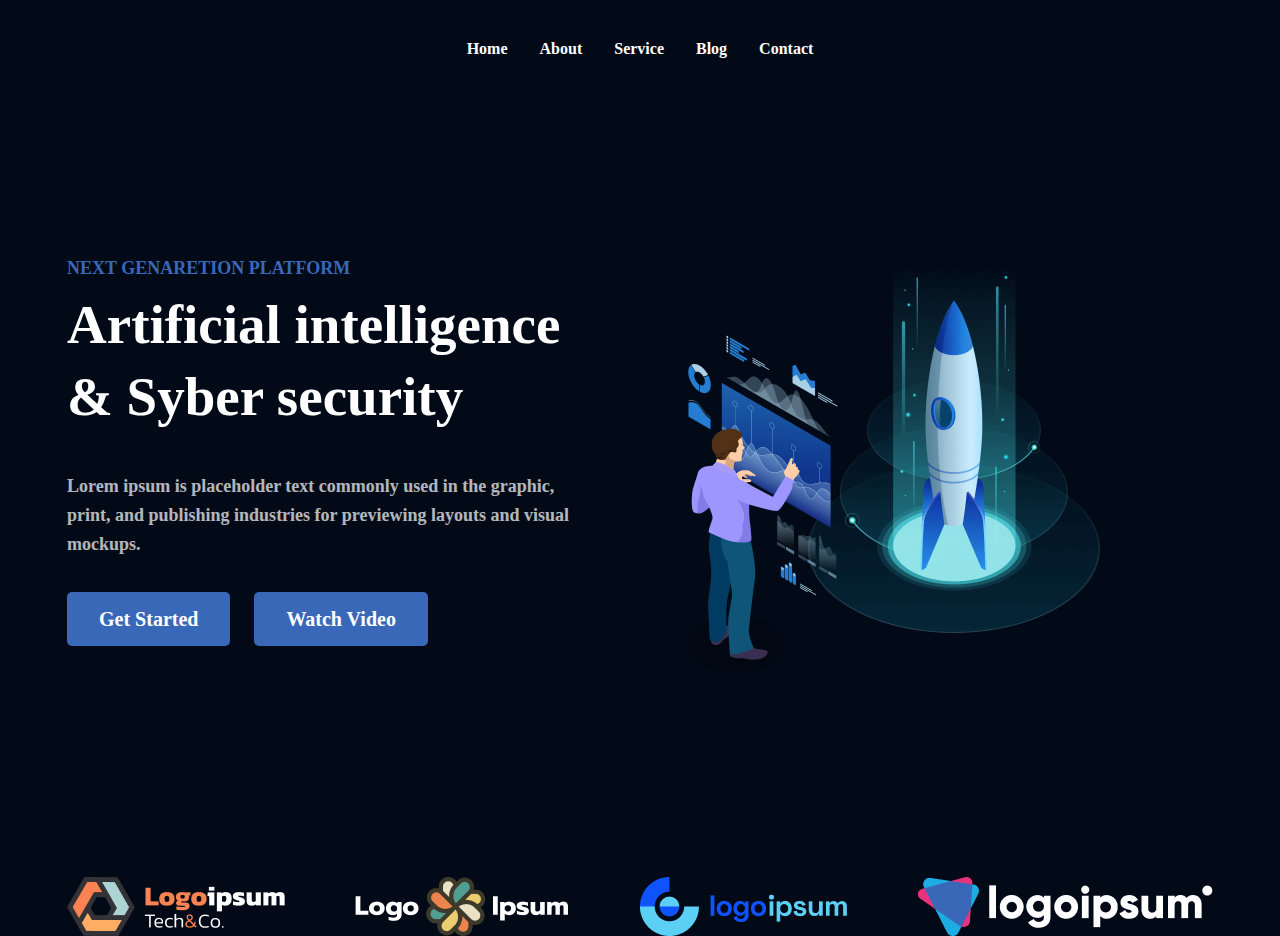
==== hws/hw4/index.html @ a86c891f "task" ====
<!DOCTYPE html>
<html lang="en">
<head>
    <meta charset="UTF-8">
    <meta name="viewport" content="width=device-width, initial-scale=1.0">
    <title>Document</title>
    <link rel="stylesheet" href="style.css">
</head>
<body>
   <header class="header">
    <div class="container">
        <nav class="nav">
            <a href="#" class="header-link">Home</a>
            <a href="#" class="header-link">About</a>
            <a href="#" class="header-link">Service</a>
            <a href="#" class="header-link">Blog</a>
            <a href="#" class="header-link">Contact</a>
        </nav>
    </div>
   </header> 
<main class="main">
    <div class="container flex">
        <div class="main-left">
            <h3 class="subtitle">Next genaretion platform</h3>
            <h1 class="title">Artificial intelligence & Syber security</h1>
            <p class="dsc">Lorem ipsum is placeholder text commonly used in the graphic, print, and publishing industries for previewing layouts and visual mockups.</p>
            <a href="#" class="main-link">Get Started</a>
            <a href="#" class="main-link">Watch Video</a>
        </div>
        <div class="main-right">
            <img src="images/1.png" alt="Artificial">
        </div>
    </div>
</main>

<section class="logos">
    <div class="container flex">
        <img src="images/400.png" alt="logo" class="product-logo">
        <img src="images/401.png" alt="logo" class="product-logo">
        <img src="images/402.png" alt="logo" class="product-logo">
        <img src="images/403.png" alt="logo" class="product-logo">
    </div>
</section>

</body>
</html>
---- hws/hw4/style.css ----
* {
    margin: 0;
    padding: 0;
    box-sizing: border-box;
}

body {
    background-color: #020A18;
}


.container {
    width: 1146px;
    margin: 0 auto;
}

.header {
    margin-bottom: 160px;
}

.header-link {
    text-decoration: none;
    color:  #FFF;
    font-family: Open Sans;
    font-size: 16px;
    font-weight: 600;
    padding: 40px 16px;
}

.nav {
    display: flex;
    justify-content: center;
}

.header-link:hover {
    color: #3A68B8;
}

.subtitle {
    color:#3A68B8;
    font-family: Open Sans;
    font-size: 18px;
    font-weight: 600;
    text-transform: uppercase;
    margin-bottom: 10px;
}

.title {
    color: #FFF;
    font-family: Open Sans;
    font-size: 55px;
    font-weight: 800;
    line-height: 130%; /* 71.5px */
    margin-bottom: 40px;
}

.dsc {
    color: #FFF;
    font-family: Open Sans;
    font-size: 18px;
    font-weight: 600;
    line-height: 160%; /* 28.8px */
    opacity: 0.7;
    margin-bottom: 50px;
}

.main-link {
    padding: 1rem 2rem;
    background-color: #3A68B8;
    color: #FFF;
    border-radius: 5px;
    font-family: Open Sans;
    font-size: 20px;
    font-weight: 600;
    text-decoration: none;
    margin-right: 20px;
}

.flex {
    display: flex;
    justify-content: space-between;
}

.main-left, .main-right {
    width: 46%;
}

.main {
    margin-bottom: 200px;
}
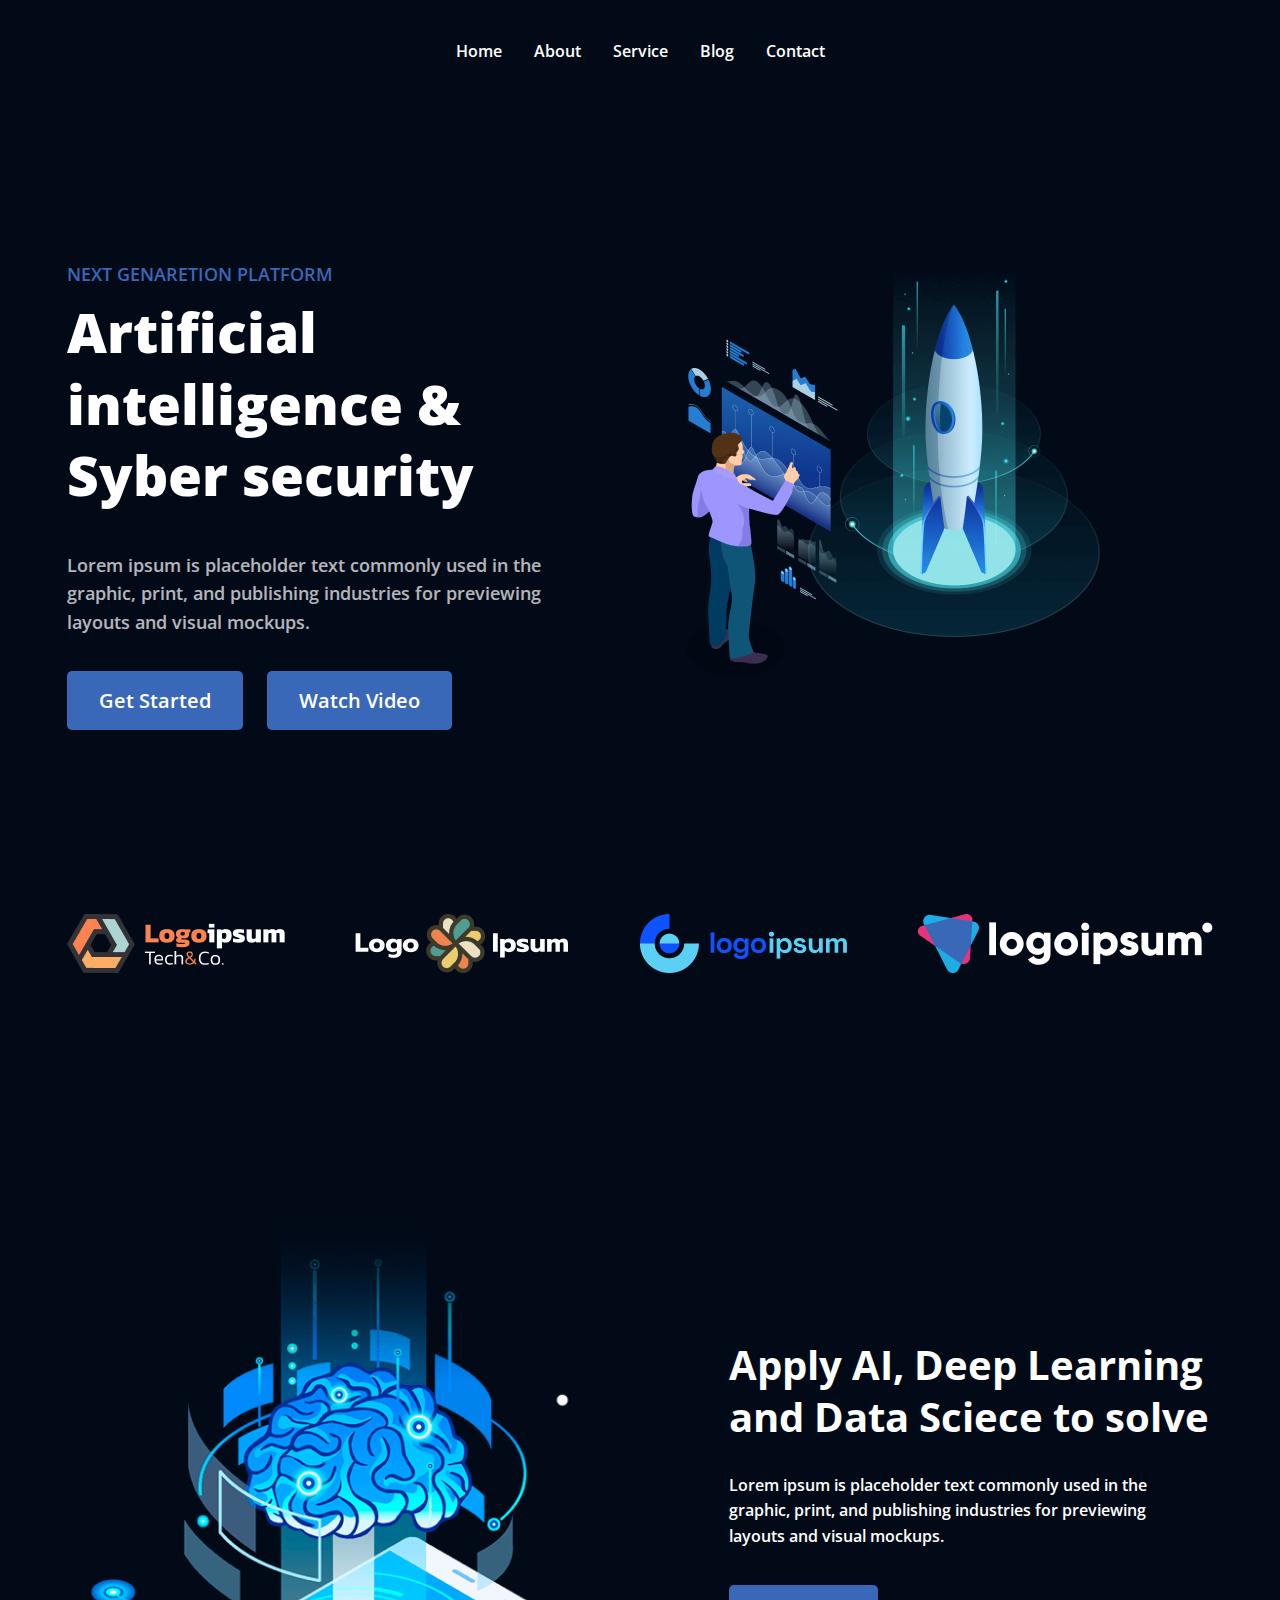
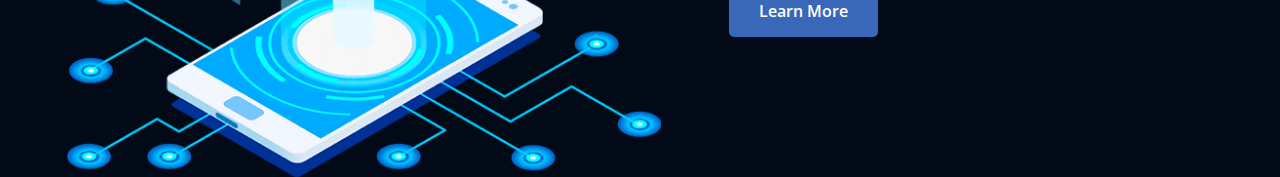
==== commit e9e648a1: "Apply AI is ready" ====
--- a/hws/hw4/index.html
+++ b/hws/hw4/index.html
@@ -1,46 +1,65 @@
 <!DOCTYPE html>
 <html lang="en">
+
 <head>
     <meta charset="UTF-8">
     <meta name="viewport" content="width=device-width, initial-scale=1.0">
     <title>Document</title>
+    <link href="https://fonts.googleapis.com/css2?family=Open+Sans:wght@600;700&family=Roboto&display=swap"
+        rel="stylesheet">
     <link rel="stylesheet" href="style.css">
+    <link rel="stylesheet" href="scss/style.css">
 </head>
+
 <body>
-   <header class="header">
-    <div class="container">
-        <nav class="nav">
-            <a href="#" class="header-link">Home</a>
-            <a href="#" class="header-link">About</a>
-            <a href="#" class="header-link">Service</a>
-            <a href="#" class="header-link">Blog</a>
-            <a href="#" class="header-link">Contact</a>
-        </nav>
-    </div>
-   </header> 
-<main class="main">
-    <div class="container flex">
-        <div class="main-left">
-            <h3 class="subtitle">Next genaretion platform</h3>
-            <h1 class="title">Artificial intelligence & Syber security</h1>
-            <p class="dsc">Lorem ipsum is placeholder text commonly used in the graphic, print, and publishing industries for previewing layouts and visual mockups.</p>
-            <a href="#" class="main-link">Get Started</a>
-            <a href="#" class="main-link">Watch Video</a>
+    <header class="header">
+        <div class="container">
+            <nav class="nav">
+                <a href="#" class="header-link">Home</a>
+                <a href="#" class="header-link">About</a>
+                <a href="#" class="header-link">Service</a>
+                <a href="#" class="header-link">Blog</a>
+                <a href="#" class="header-link">Contact</a>
+            </nav>
         </div>
-        <div class="main-right">
-            <img src="images/1.png" alt="Artificial">
+    </header>
+
+    <main class="main">
+        <div class="container flex">
+            <div class="main-left">
+                <h3 class="subtitle">Next genaretion platform</h3>
+                <h1 class="title">Artificial intelligence & Syber security</h1>
+                <p class="dsc">Lorem ipsum is placeholder text commonly used in the graphic, print, and publishing
+                    industries for previewing layouts and visual mockups.</p>
+                <a href="#" class="main-link">Get Started</a>
+                <a href="#" class="main-link">Watch Video</a>
+            </div>
+            <div class="main-right">
+                <img src="images/1.png" alt="Artificial">
+            </div>
         </div>
-    </div>
-</main>
+    </main>
 
-<section class="logos">
-    <div class="container flex">
-        <img src="images/400.png" alt="logo" class="product-logo">
-        <img src="images/401.png" alt="logo" class="product-logo">
-        <img src="images/402.png" alt="logo" class="product-logo">
-        <img src="images/403.png" alt="logo" class="product-logo">
-    </div>
-</section>
+    <section class="logos">
+        <div class="container flex">
+            <img src="images/400.png" alt="logo" class="product-logo">
+            <img src="images/401.png" alt="logo" class="product-logo">
+            <img src="images/402.png" alt="logo" class="product-logo">
+            <img src="images/403.png" alt="logo" class="product-logo">
+        </div>
+    </section>
+
+    <article class="article flex container">
+        <img src="images/brain.png" alt="brainImg">
+        <div class="article-info">
+            <h2>Apply AI, Deep Learning and Data Sciece to solve</h2>
+            <p>Lorem ipsum is placeholder text commonly used in the graphic, print, and publishing industries for
+                previewing
+                layouts and visual mockups.</p>
+            <a href="#" class="learnMore">Learn More</a>
+        </div>
+    </article>
 
 </body>
+
 </html>--- a/hws/hw4/scss/style.css
+++ b/hws/hw4/scss/style.css
@@ -0,0 +1,43 @@
+.logos {
+  margin-bottom: 256px;
+}
+
+.article img {
+  margin-right: 68px;
+}
+
+.article-info {
+  height: 548px;
+  padding-top: 110px;
+}
+.article-info h2 {
+  color: #FFF;
+  font-family: Open Sans;
+  font-size: 40px;
+  font-style: normal;
+  font-weight: 700;
+  line-height: 52px;
+  margin-bottom: 30px;
+}
+.article-info p {
+  color: #FFF;
+  font-family: Open Sans;
+  font-size: 16px;
+  font-style: normal;
+  font-weight: 600;
+  line-height: 25.6px;
+  margin-bottom: 50px;
+  padding-right: 24px;
+}
+.article-info a {
+  padding: 15px 30px;
+  background-color: #3A68B8;
+  color: #FFFFFF;
+  font-family: Open Sans;
+  font-size: 16px;
+  font-style: normal;
+  font-weight: 600;
+  line-height: normal;
+  text-decoration: none;
+  border-radius: 5px;
+}
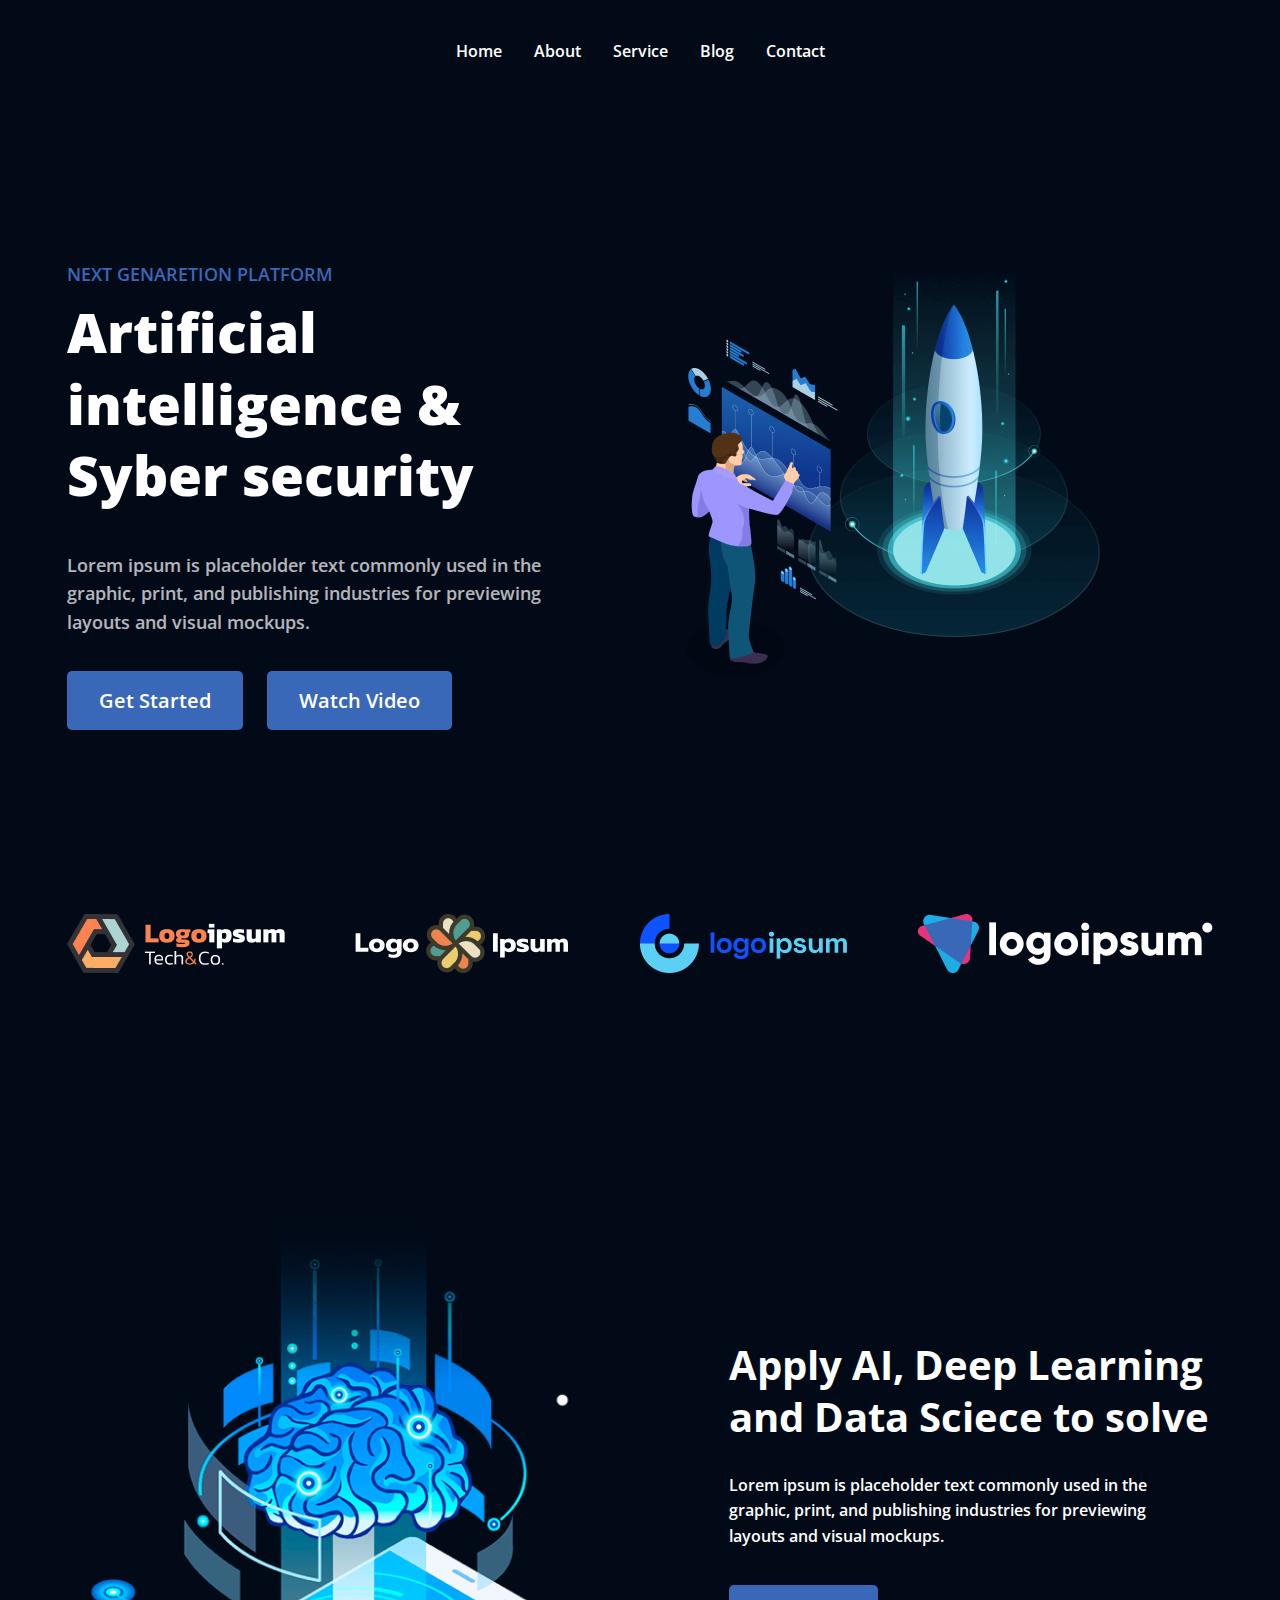
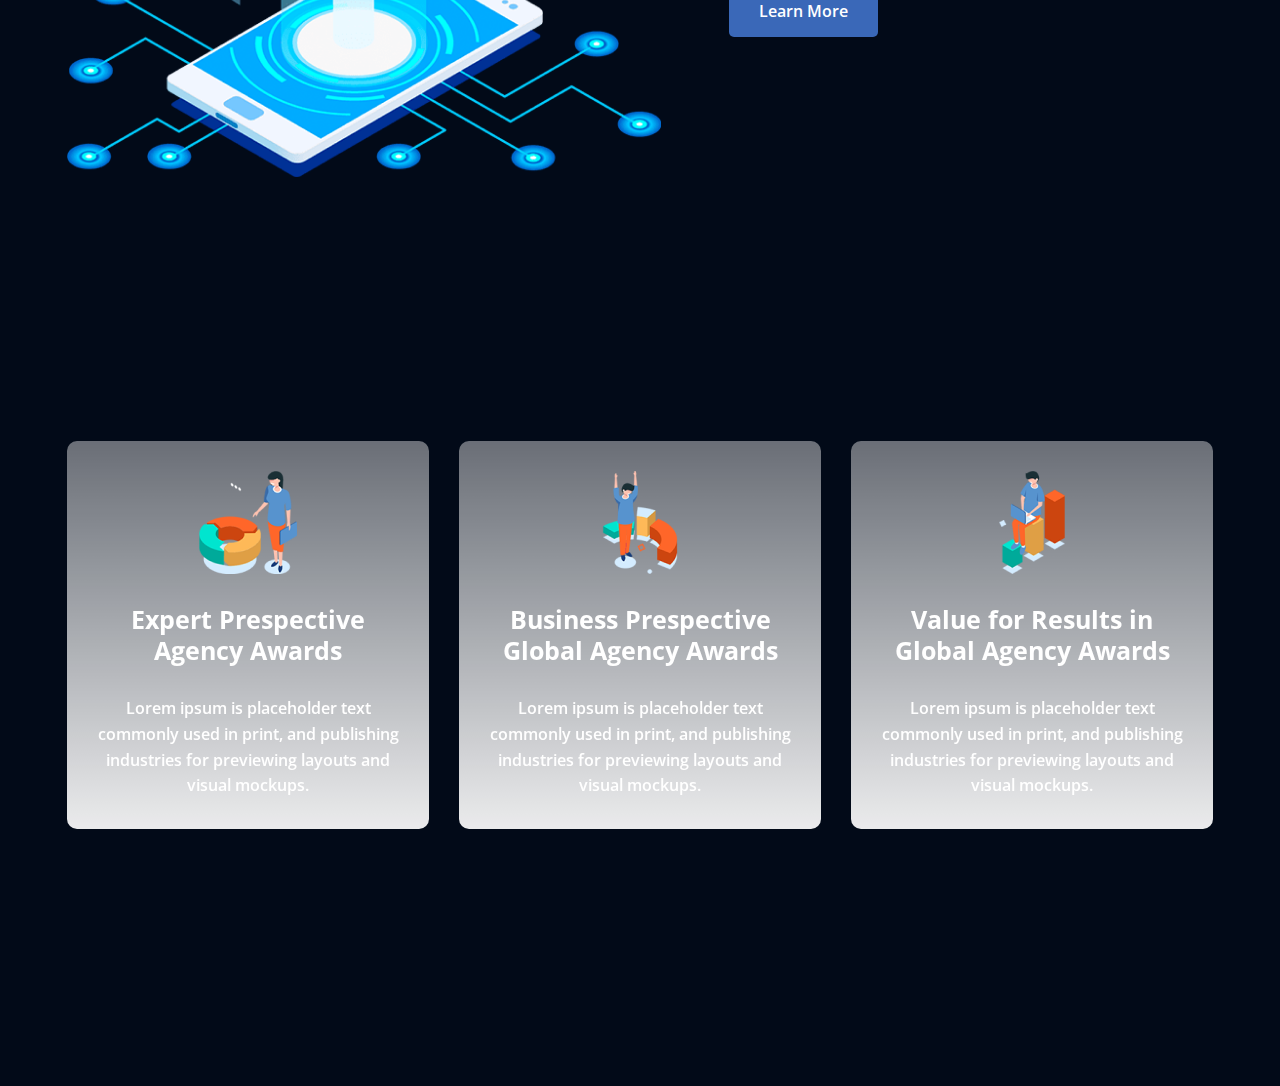
==== commit c01ceb0c: "award is ready" ====
--- a/hws/hw4/index.html
+++ b/hws/hw4/index.html
@@ -60,6 +60,26 @@
         </div>
     </article>
 
+    <section class="awardsWrap container">
+        <div class="awardItem">
+            <img src="images/awardLogo1.png" alt="awardLogo1">
+            <h6>Expert Prespective Agency Awards</h6>
+            <p>Lorem ipsum is placeholder text commonly used in print, and publishing industries for previewing layouts
+                and visual mockups.</p>
+        </div>
+        <div class="awardItem">
+            <img src="images/awardLogo2.png" alt="awardLogo2">
+            <h6>Business Prespective Global Agency Awards</h6>
+            <p>Lorem ipsum is placeholder text commonly used in print, and publishing industries for previewing layouts
+                and visual mockups.</p>
+        </div>
+        <div class="awardItem">
+            <img src="images/awardLogo3.png" alt="awardLogo3">
+            <h6>Value for Results in Global Agency Awards</h6>
+            <p>Lorem ipsum is placeholder text commonly used in print, and publishing industries for previewing layouts
+                and visual mockups.</p>
+        </div>
+    </section>
 </body>
 
 </html>--- a/hws/hw4/scss/style.css
+++ b/hws/hw4/scss/style.css
@@ -4,6 +4,7 @@
 
 .article img {
   margin-right: 68px;
+  margin-bottom: 264px;
 }
 
 .article-info {
@@ -41,3 +42,54 @@
   text-decoration: none;
   border-radius: 5px;
 }
+
+.awardsWrap {
+  display: grid;
+  gap: 30px;
+  grid-template-columns: repeat(3, 1fr);
+  margin-bottom: 257px;
+}
+
+.awardItem {
+  display: -webkit-box;
+  display: -ms-flexbox;
+  display: flex;
+  -webkit-box-orient: vertical;
+  -webkit-box-direction: normal;
+      -ms-flex-direction: column;
+          flex-direction: column;
+  -webkit-box-pack: center;
+      -ms-flex-pack: center;
+          justify-content: center;
+  -webkit-box-align: center;
+      -ms-flex-align: center;
+          align-items: center;
+  padding: 30px;
+  border-radius: 10px;
+  background: -webkit-gradient(linear, left top, left bottom, color-stop(-41.9%, rgba(255, 255, 255, 0.2)), color-stop(115.68%, #FFF));
+  background: linear-gradient(180deg, rgba(255, 255, 255, 0.2) -41.9%, #FFF 115.68%);
+  -webkit-backdrop-filter: blur(100px);
+          backdrop-filter: blur(100px);
+}
+.awardItem img {
+  margin-bottom: 30px;
+}
+.awardItem h6 {
+  color: #FFF;
+  text-align: center;
+  font-family: Open Sans;
+  font-size: 25px;
+  font-style: normal;
+  font-weight: 700;
+  line-height: 31.25px;
+  margin-bottom: 30px;
+}
+.awardItem p {
+  color: #FFF;
+  text-align: center;
+  font-family: Open Sans;
+  font-size: 16px;
+  font-style: normal;
+  font-weight: 600;
+  line-height: 25.6px;
+}
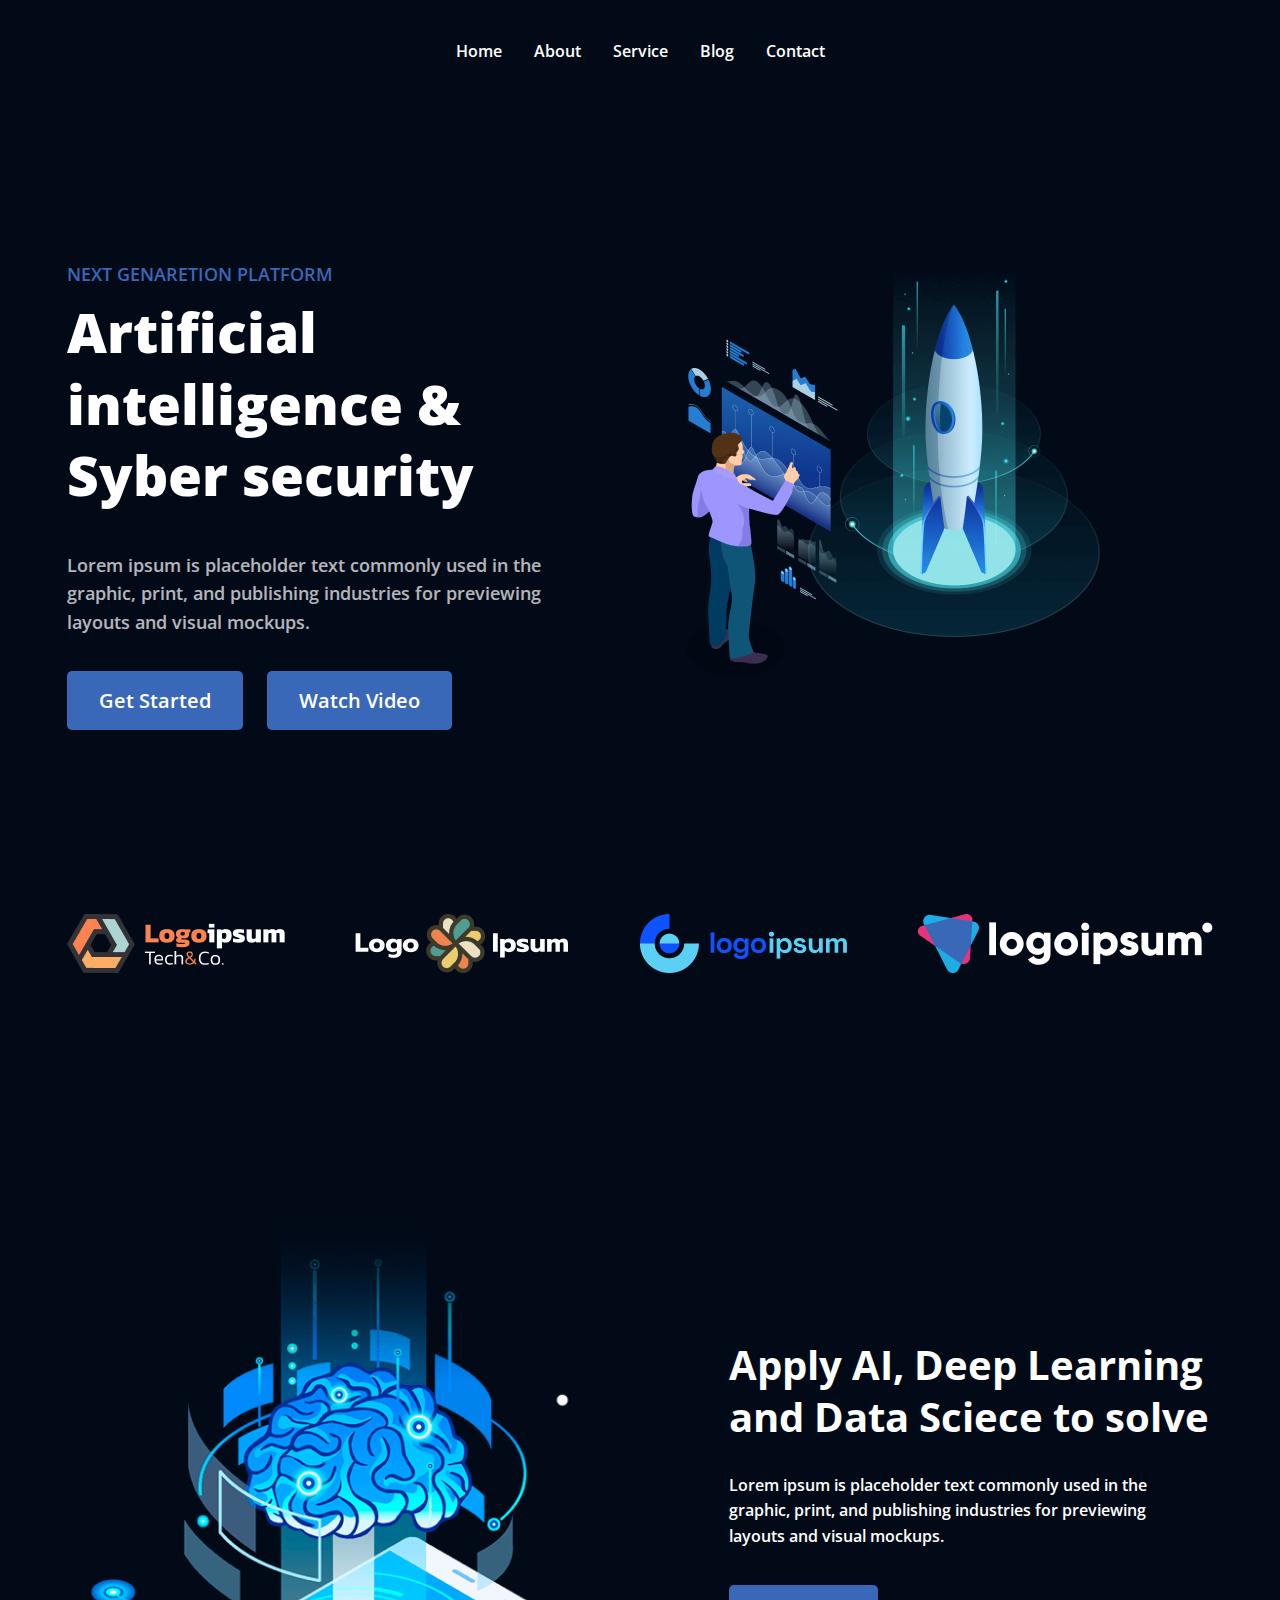
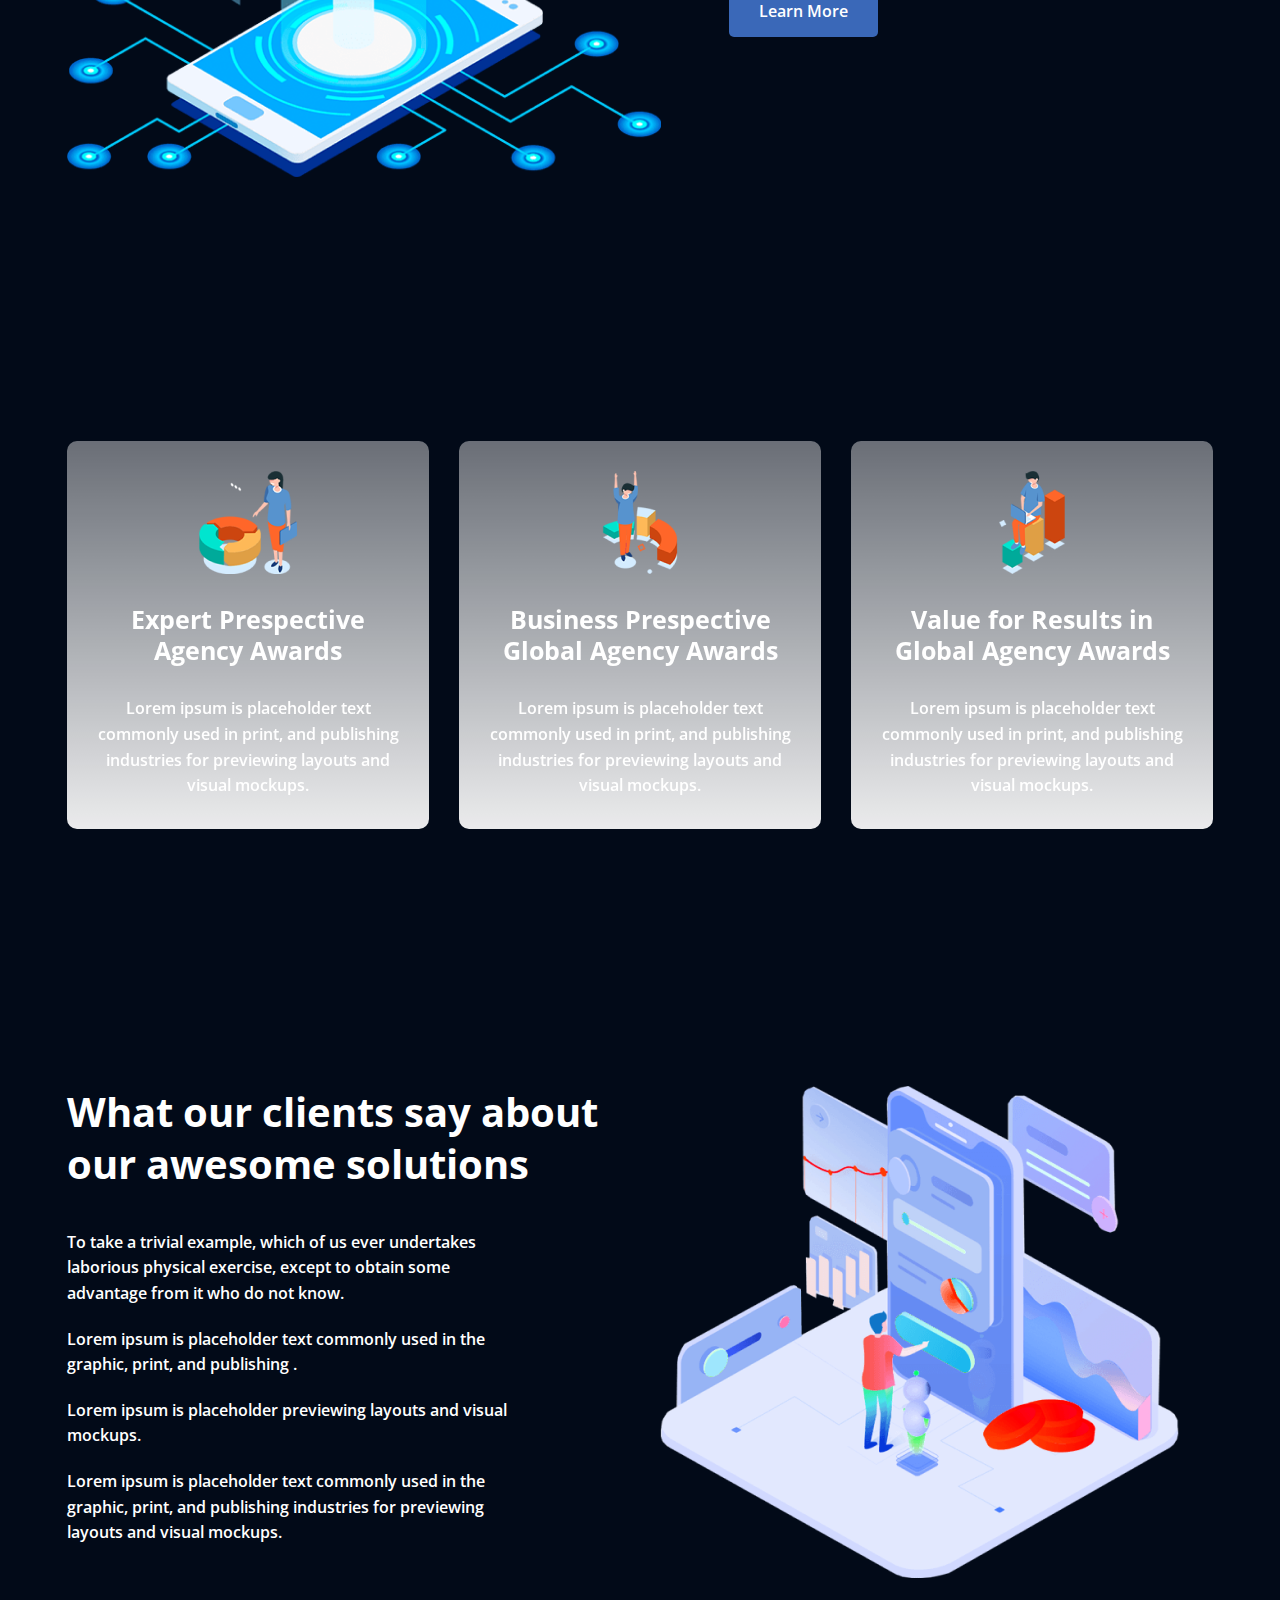
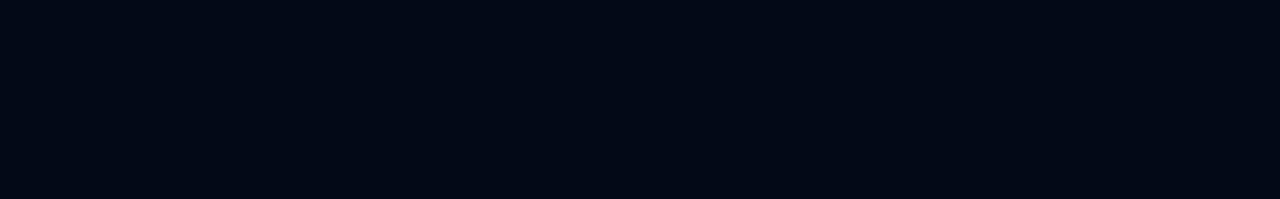
==== commit 337bf157: "feedback is ready" ====
--- a/hws/hw4/index.html
+++ b/hws/hw4/index.html
@@ -80,6 +80,22 @@
                 and visual mockups.</p>
         </div>
     </section>
+
+    <aside class="feedback flex container">
+        <div class="feedbackInfoWrap">
+            <h5 class="feedbackTitle">What our clients say about our awesome solutions</h5>
+            <p class="feedbackParagraph">To take a trivial example, which of us ever undertakes laborious physical
+                exercise, except to obtain some
+                advantage from it who do not know.</p>
+            <p class="feedbackParagraph">Lorem ipsum is placeholder text commonly used in the graphic, print, and
+                publishing .</p>
+            <p class="feedbackParagraph">Lorem ipsum is placeholder previewing layouts and visual mockups.</p>
+            <p class="feedbackParagraph">Lorem ipsum is placeholder text commonly used in the graphic, print, and
+                publishing industries for
+                previewing layouts and visual mockups.</p>
+        </div>
+        <img src="images/feedbackImg.png" alt="feedbackImg">
+    </aside>
 </body>
 
 </html>--- a/hws/hw4/scss/style.css
+++ b/hws/hw4/scss/style.css
@@ -93,3 +93,32 @@
   font-weight: 600;
   line-height: 25.6px;
 }
+
+.feedback {
+  margin-bottom: 221px;
+}
+
+.feedbackInfoWrap {
+  margin-right: 25px;
+}
+
+.feedbackTitle {
+  color: #FFF;
+  font-family: Open Sans;
+  font-size: 40px;
+  font-style: normal;
+  font-weight: 700;
+  line-height: 52px;
+  margin-bottom: 40px;
+}
+
+.feedbackParagraph {
+  color: #FFF;
+  font-family: Open Sans;
+  font-size: 16px;
+  font-style: normal;
+  font-weight: 600;
+  line-height: 25.6px;
+  margin-bottom: 20px;
+  width: 460px;
+}
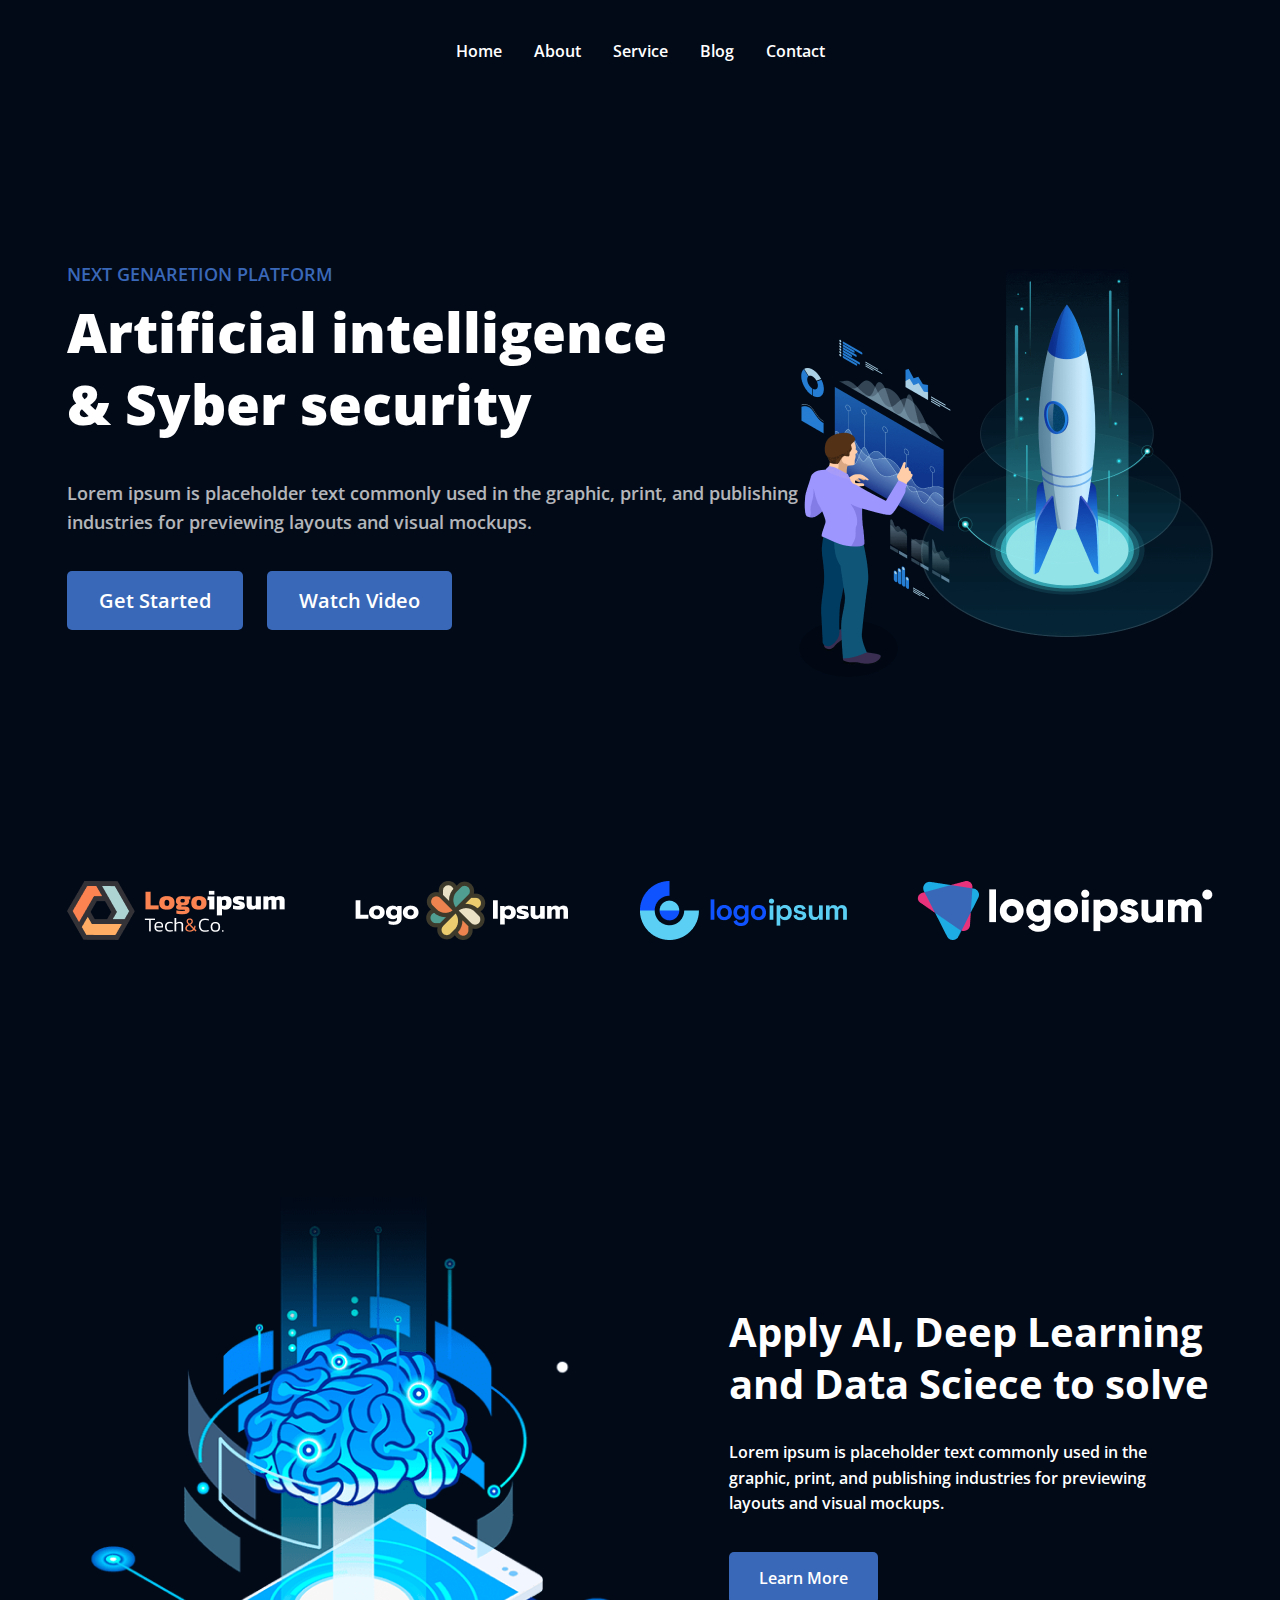
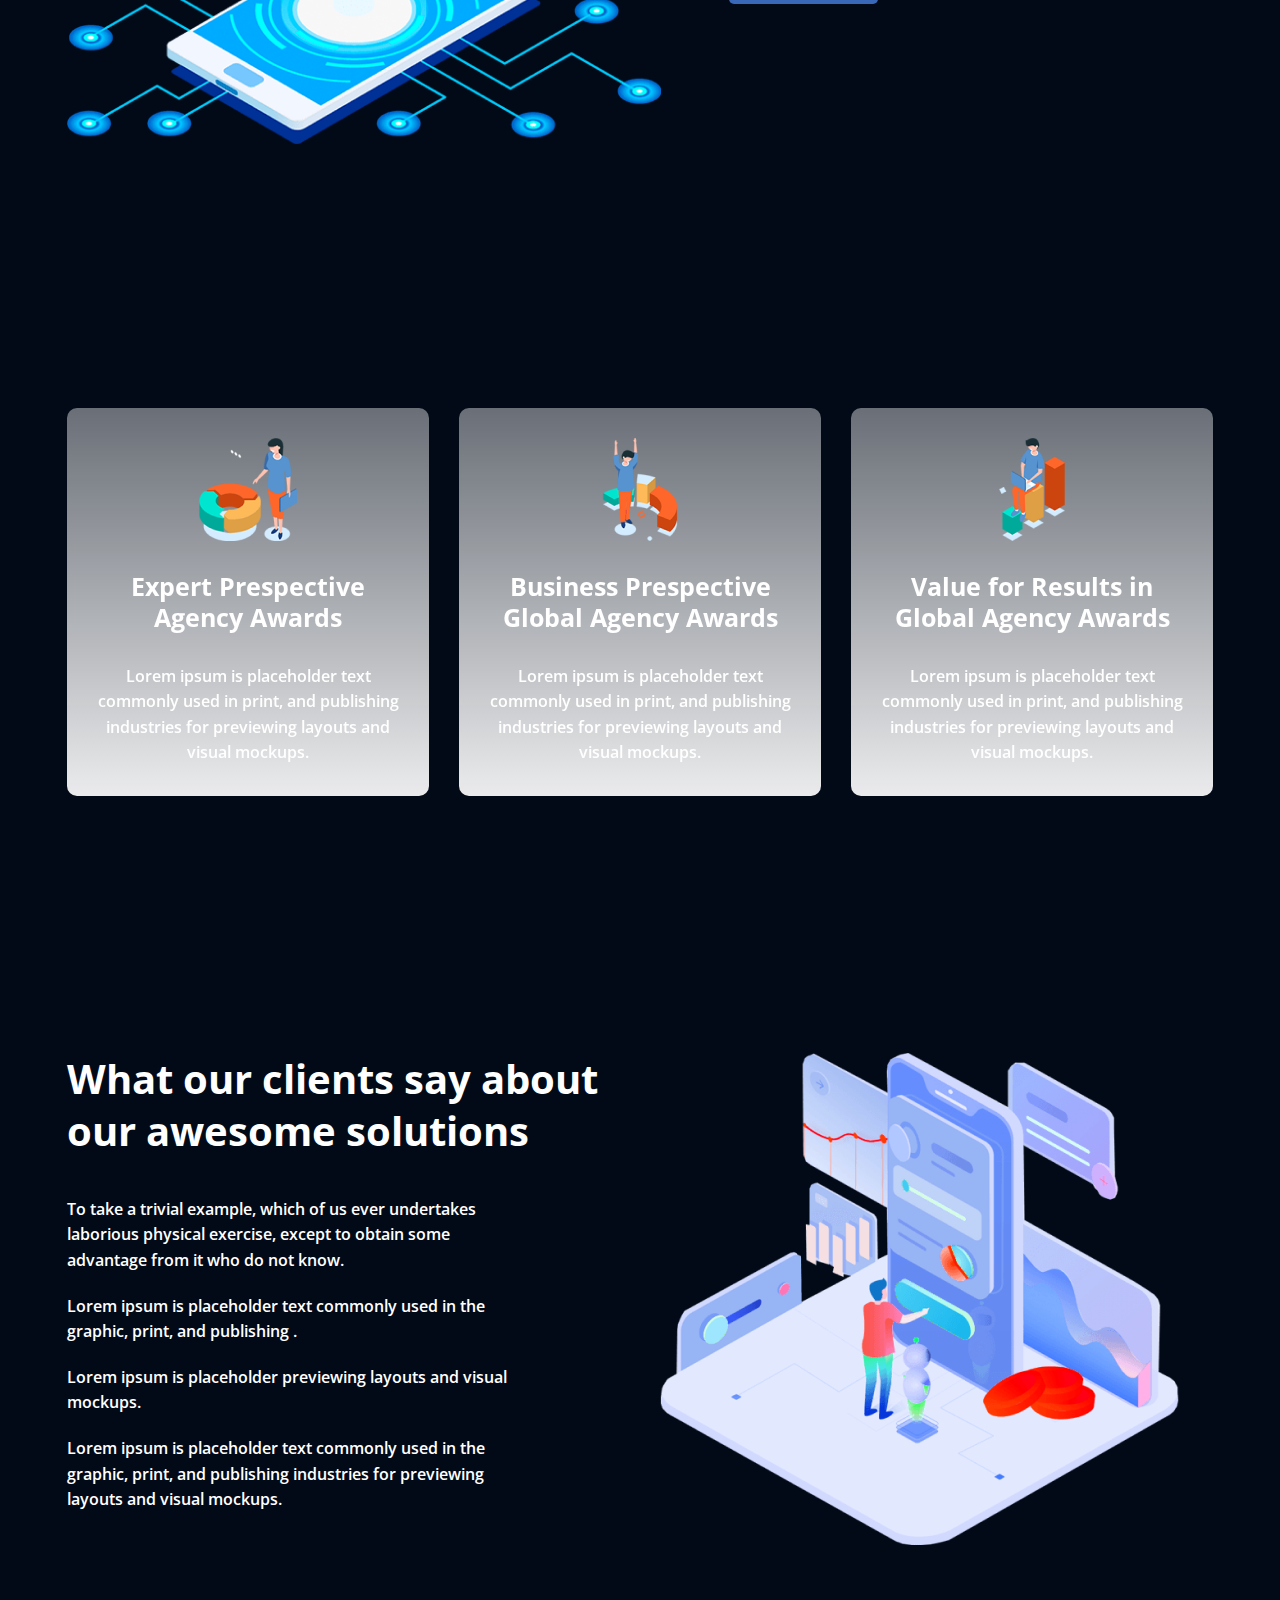
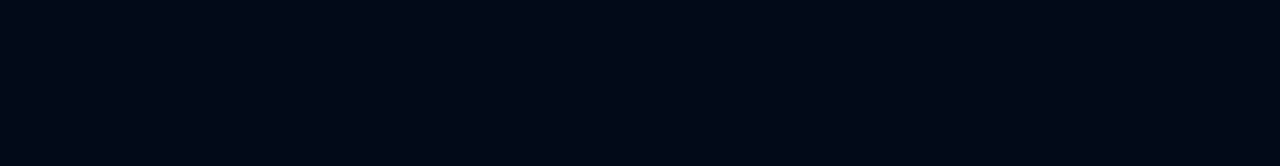
==== commit 4768389d: "main corrections" ====
--- a/hws/hw4/index.html
+++ b/hws/hw4/index.html
@@ -96,6 +96,10 @@
         </div>
         <img src="images/feedbackImg.png" alt="feedbackImg">
     </aside>
+
+    <footer class="footer container">
+        <div class=""></div>
+    </footer>
 </body>
 
 </html>--- a/hws/hw4/style.css
+++ b/hws/hw4/style.css
@@ -20,7 +20,7 @@
 
 .header-link {
     text-decoration: none;
-    color:  #FFF;
+    color: #FFF;
     font-family: Open Sans;
     font-size: 16px;
     font-weight: 600;
@@ -37,7 +37,7 @@
 }
 
 .subtitle {
-    color:#3A68B8;
+    color: #3A68B8;
     font-family: Open Sans;
     font-size: 18px;
     font-weight: 600;
@@ -50,7 +50,8 @@
     font-family: Open Sans;
     font-size: 55px;
     font-weight: 800;
-    line-height: 130%; /* 71.5px */
+    line-height: 130%;
+    /* 71.5px */
     margin-bottom: 40px;
 }
 
@@ -59,7 +60,8 @@
     font-family: Open Sans;
     font-size: 18px;
     font-weight: 600;
-    line-height: 160%; /* 28.8px */
+    line-height: 160%;
+    /* 28.8px */
     opacity: 0.7;
     margin-bottom: 50px;
 }
@@ -81,11 +83,10 @@
     justify-content: space-between;
 }
 
-.main-left, .main-right {
+/*.main-left, .main-right {
     width: 46%;
-}
+}*/
 
 .main {
     margin-bottom: 200px;
-}
-
+}--- a/hws/hw4/scss/style.css
+++ b/hws/hw4/scss/style.css
@@ -1,3 +1,8 @@
+.main-left .title {
+  width: 604px;
+  margin-right: 128px;
+}
+
 .logos {
   margin-bottom: 256px;
 }
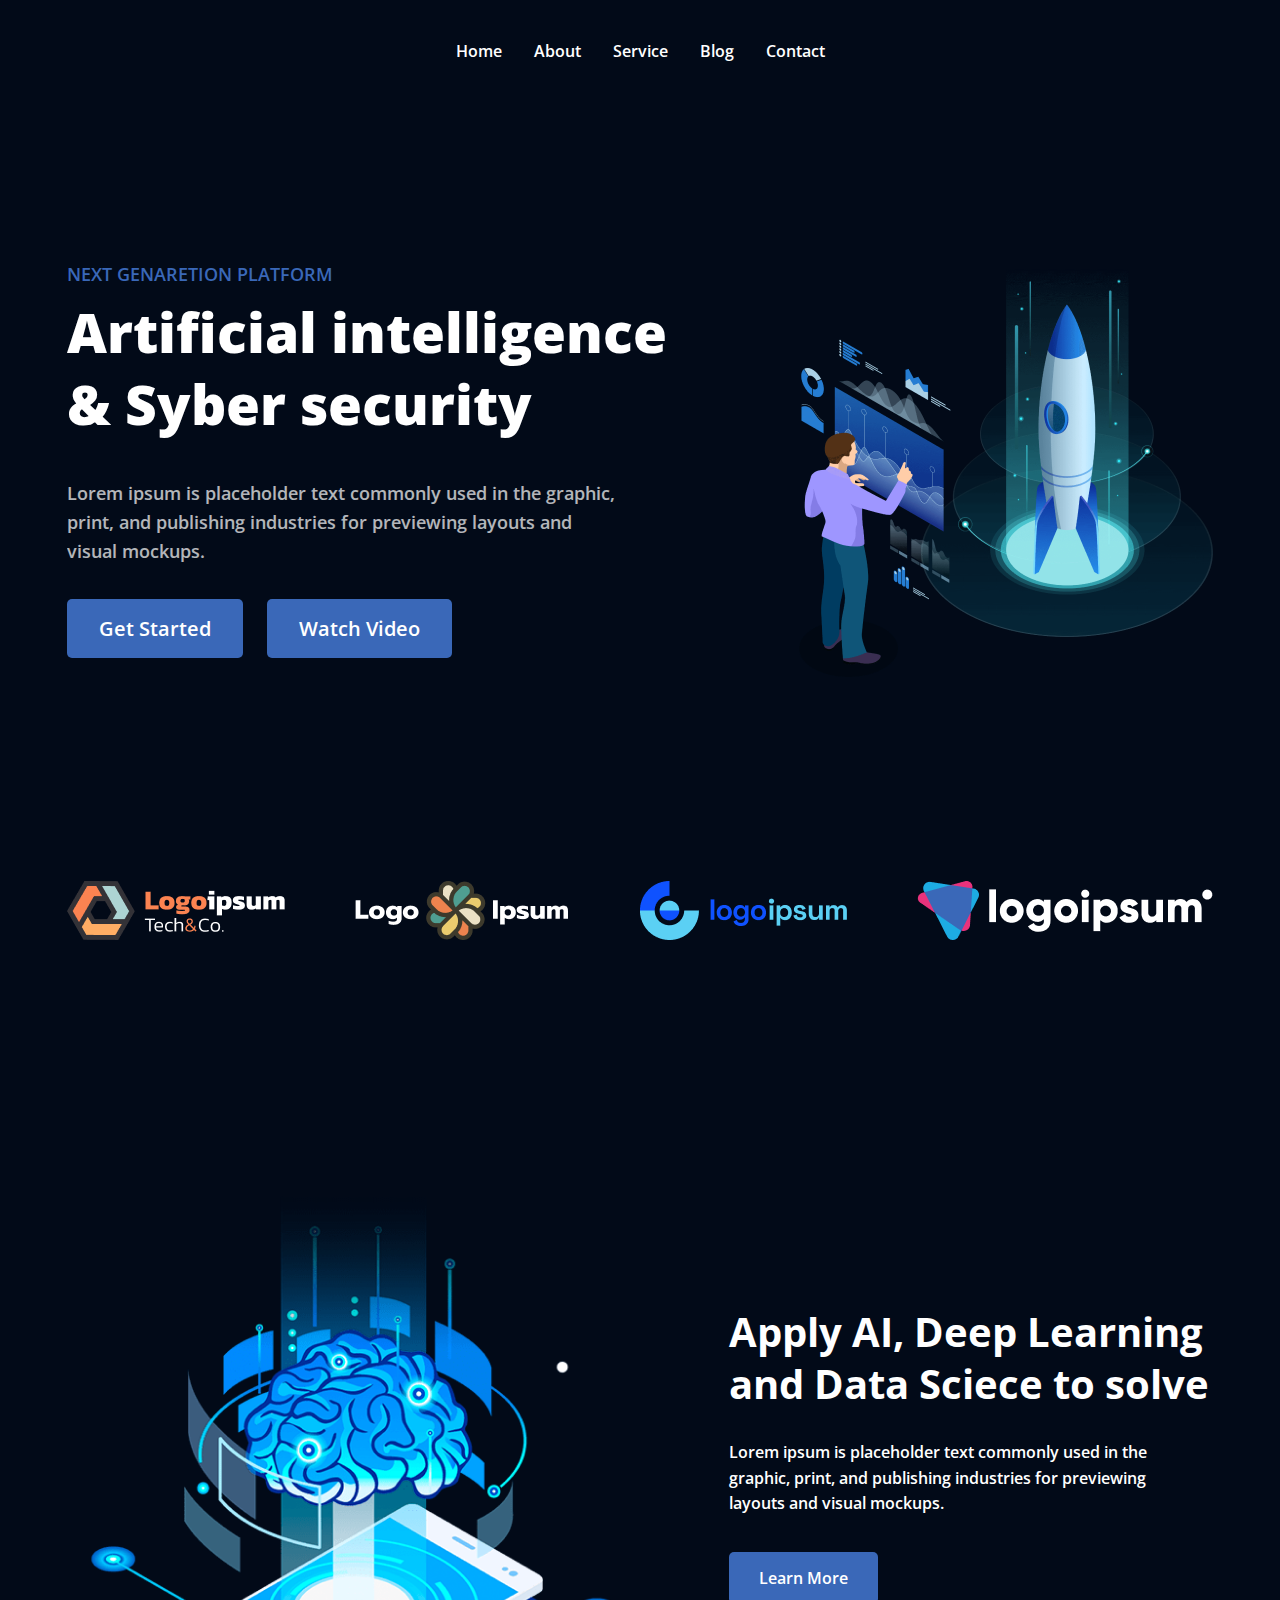
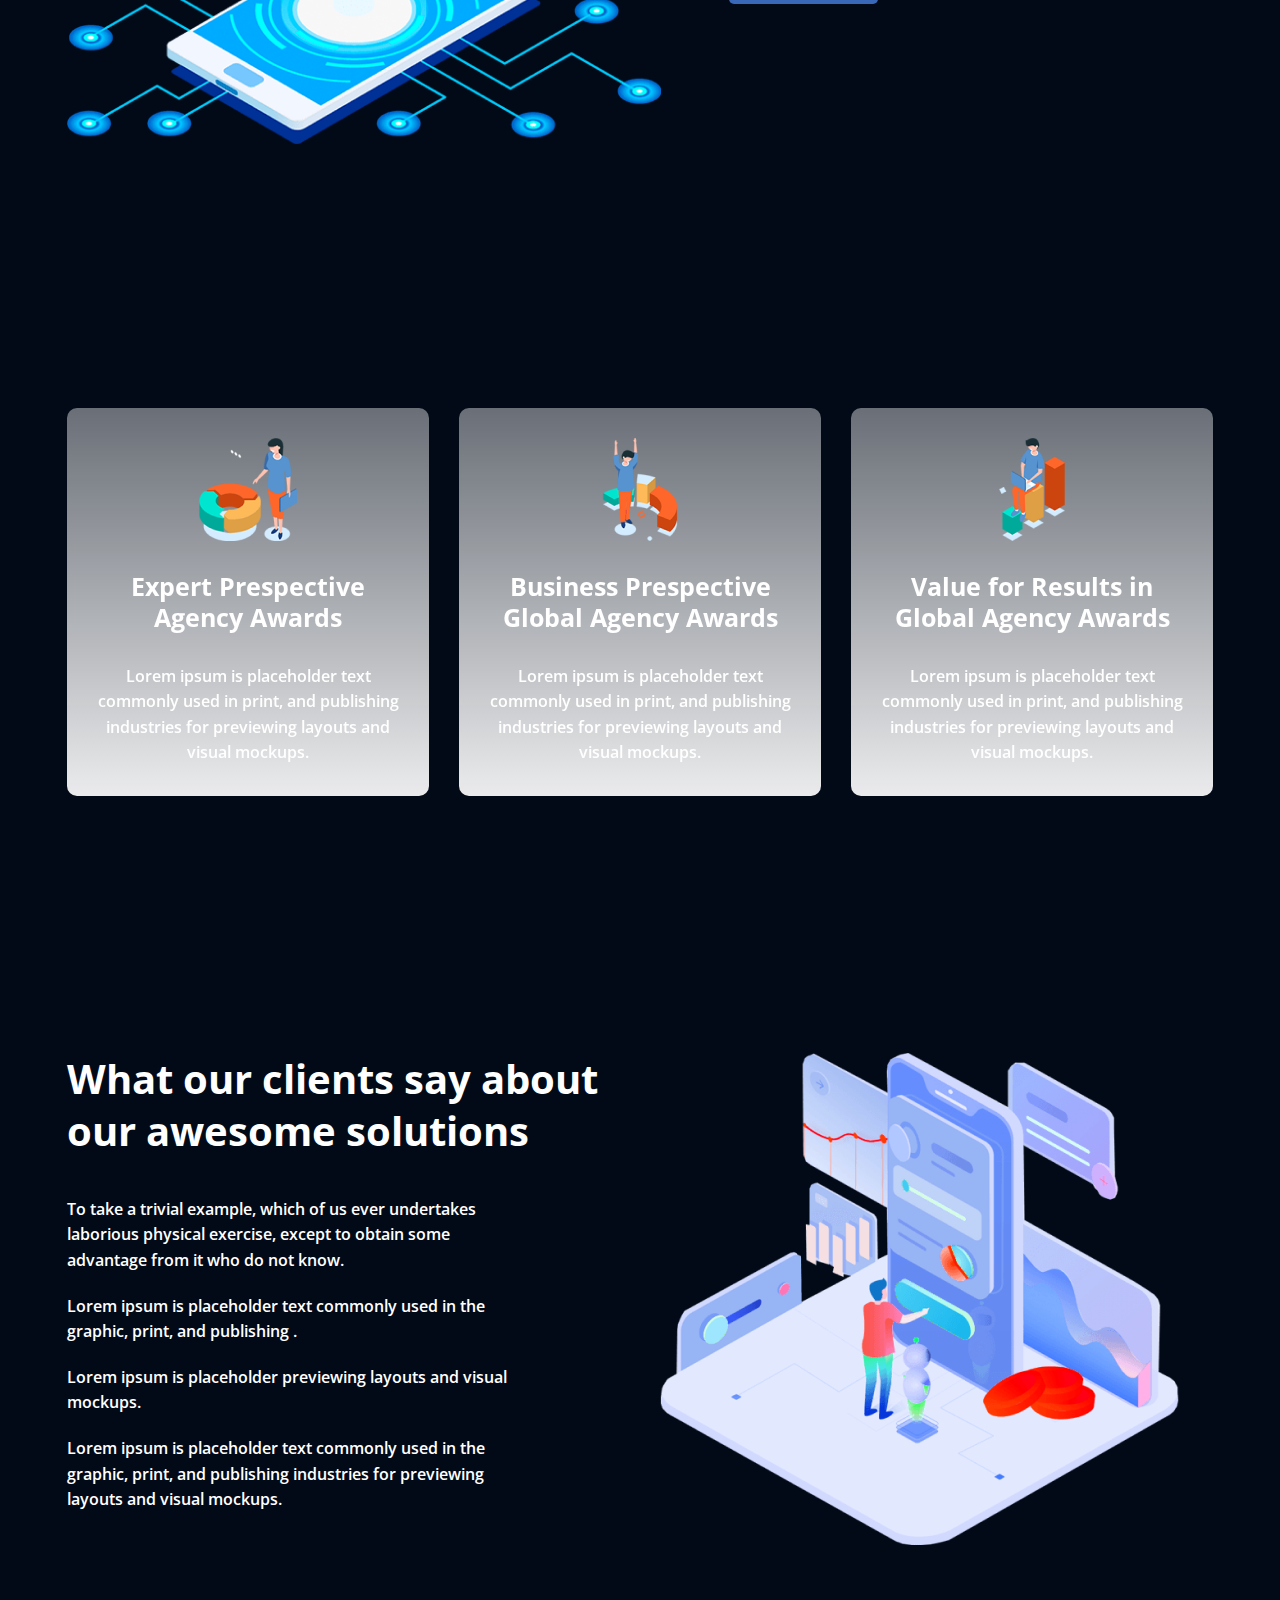
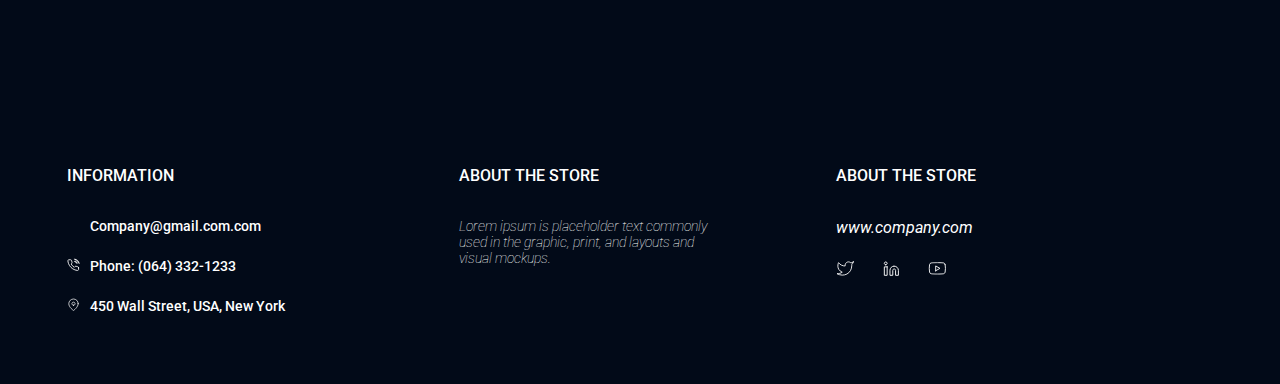
==== commit 40138942: "footer is ready" ====
--- a/hws/hw4/index.html
+++ b/hws/hw4/index.html
@@ -7,6 +7,9 @@
     <title>Document</title>
     <link href="https://fonts.googleapis.com/css2?family=Open+Sans:wght@600;700&family=Roboto&display=swap"
         rel="stylesheet">
+    <link rel="stylesheet" href="https://cdnjs.cloudflare.com/ajax/libs/font-awesome/6.4.2/css/all.min.css"
+        integrity="sha512-z3gLpd7yknf1YoNbCzqRKc4qyor8gaKU1qmn+CShxbuBusANI9QpRohGBreCFkKxLhei6S9CQXFEbbKuqLg0DA=="
+        crossorigin="anonymous" referrerpolicy="no-referrer" />
     <link rel="stylesheet" href="style.css">
     <link rel="stylesheet" href="scss/style.css">
 </head>
@@ -98,7 +101,41 @@
     </aside>
 
     <footer class="footer container">
-        <div class=""></div>
+        <address>
+            <h4 class="footerTitle">INFORMATION</h4>
+            <div class="contactItemWrap">
+                <i class="fa-regular fa-envelope"></i>
+                <div class="contactItem">Company@gmail.com.com</div>
+            </div>
+            <div class="contactItemWrap">
+                <img src="images/phoneImg.svg" alt="phoneImg">
+                <div class="contactItem">Phone: (064) 332-1233</div>
+            </div>
+            <div class="contactItemWrap">
+                <img src="images/locationLogo.svg" alt="locationLogo">
+                <div class="contactItem">450 Wall Street, USA, New York</div>
+            </div>
+        </address>
+        <address>
+            <h4 class="footerTitle">ABOUT THE STORE</h4>
+            <div class="contactItem">Lorem ipsum is placeholder text commonly used in the graphic, print, and layouts
+                and visual mockups.</div>
+        </address>
+        <address>
+            <h4 class="footerTitle">ABOUT THE STORE</h4>
+            <div class="contactItem">www.company.com</div>
+            <div class="contactLogos">
+                <a href="#">
+                    <img src="images/twitterLogo.svg" alt="twitterLogo">
+                </a>
+                <a href="#">
+                    <img src="images/LinkedInLogo.svg" alt="LinkedInLogo">
+                </a>
+                <a href="#">
+                    <img src="images/YoutubeLogo.svg" alt="YoutubeLogo"></i>
+                </a>
+            </div>
+        </address>
     </footer>
 </body>
 
--- a/hws/hw4/scss/style.css
+++ b/hws/hw4/scss/style.css
@@ -1,6 +1,9 @@
 .main-left .title {
   width: 604px;
   margin-right: 128px;
+}
+.main-left .dsc {
+  width: 558px;
 }
 
 .logos {
@@ -127,3 +130,58 @@
   margin-bottom: 20px;
   width: 460px;
 }
+
+.footer {
+  color: #FFF;
+  font-family: Roboto, sans-serif;
+  margin-bottom: 46px;
+  display: grid;
+  grid-template-columns: repeat(3, 1fr);
+}
+.footer address:nth-child(2) {
+  font-size: 14px;
+  font-style: italic;
+  font-weight: 100;
+}
+.footer address:nth-child(2) .contactItem {
+  width: 261px;
+}
+.footer .footerTitle {
+  font-size: 16px;
+  font-style: normal;
+  font-weight: 500;
+  line-height: normal;
+  margin-bottom: 33px;
+}
+.footer .contactItemWrap {
+  font-size: 14px;
+  font-style: normal;
+  font-weight: 500;
+  line-height: normal;
+  width: 362px;
+  margin-right: 30px;
+  display: -webkit-box;
+  display: -ms-flexbox;
+  display: flex;
+}
+.footer .contactItemWrap i,
+.footer .contactItemWrap img {
+  margin-right: 10px;
+  width: 13px;
+  height: 13px;
+}
+.footer .contactItem {
+  margin-bottom: 24px;
+}
+.footer .contactLogos img {
+  margin-right: 24px;
+}
+.footer .contactLogos img,
+.footer .contactLogos i {
+  width: 18px;
+  height: 15px;
+  color: #FFF;
+}
+.footer .contactLogos a {
+  text-decoration: none;
+}
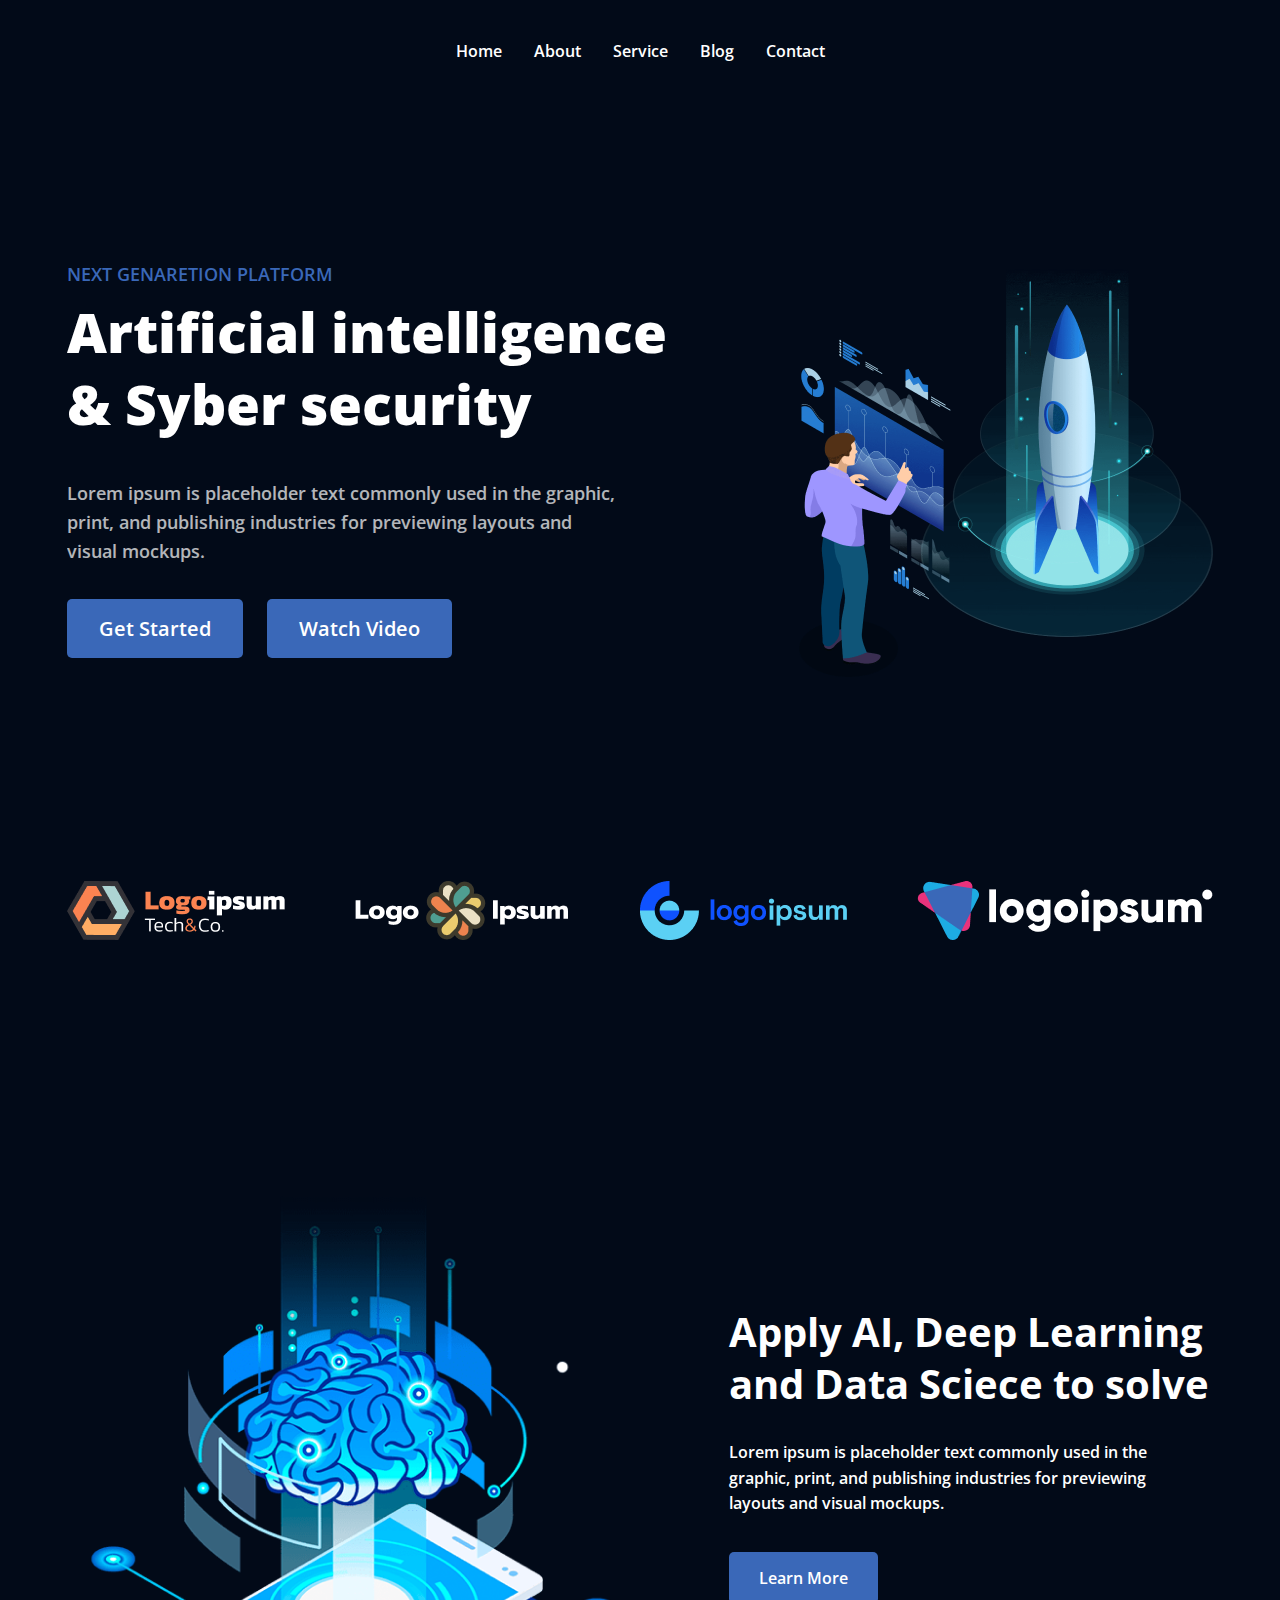
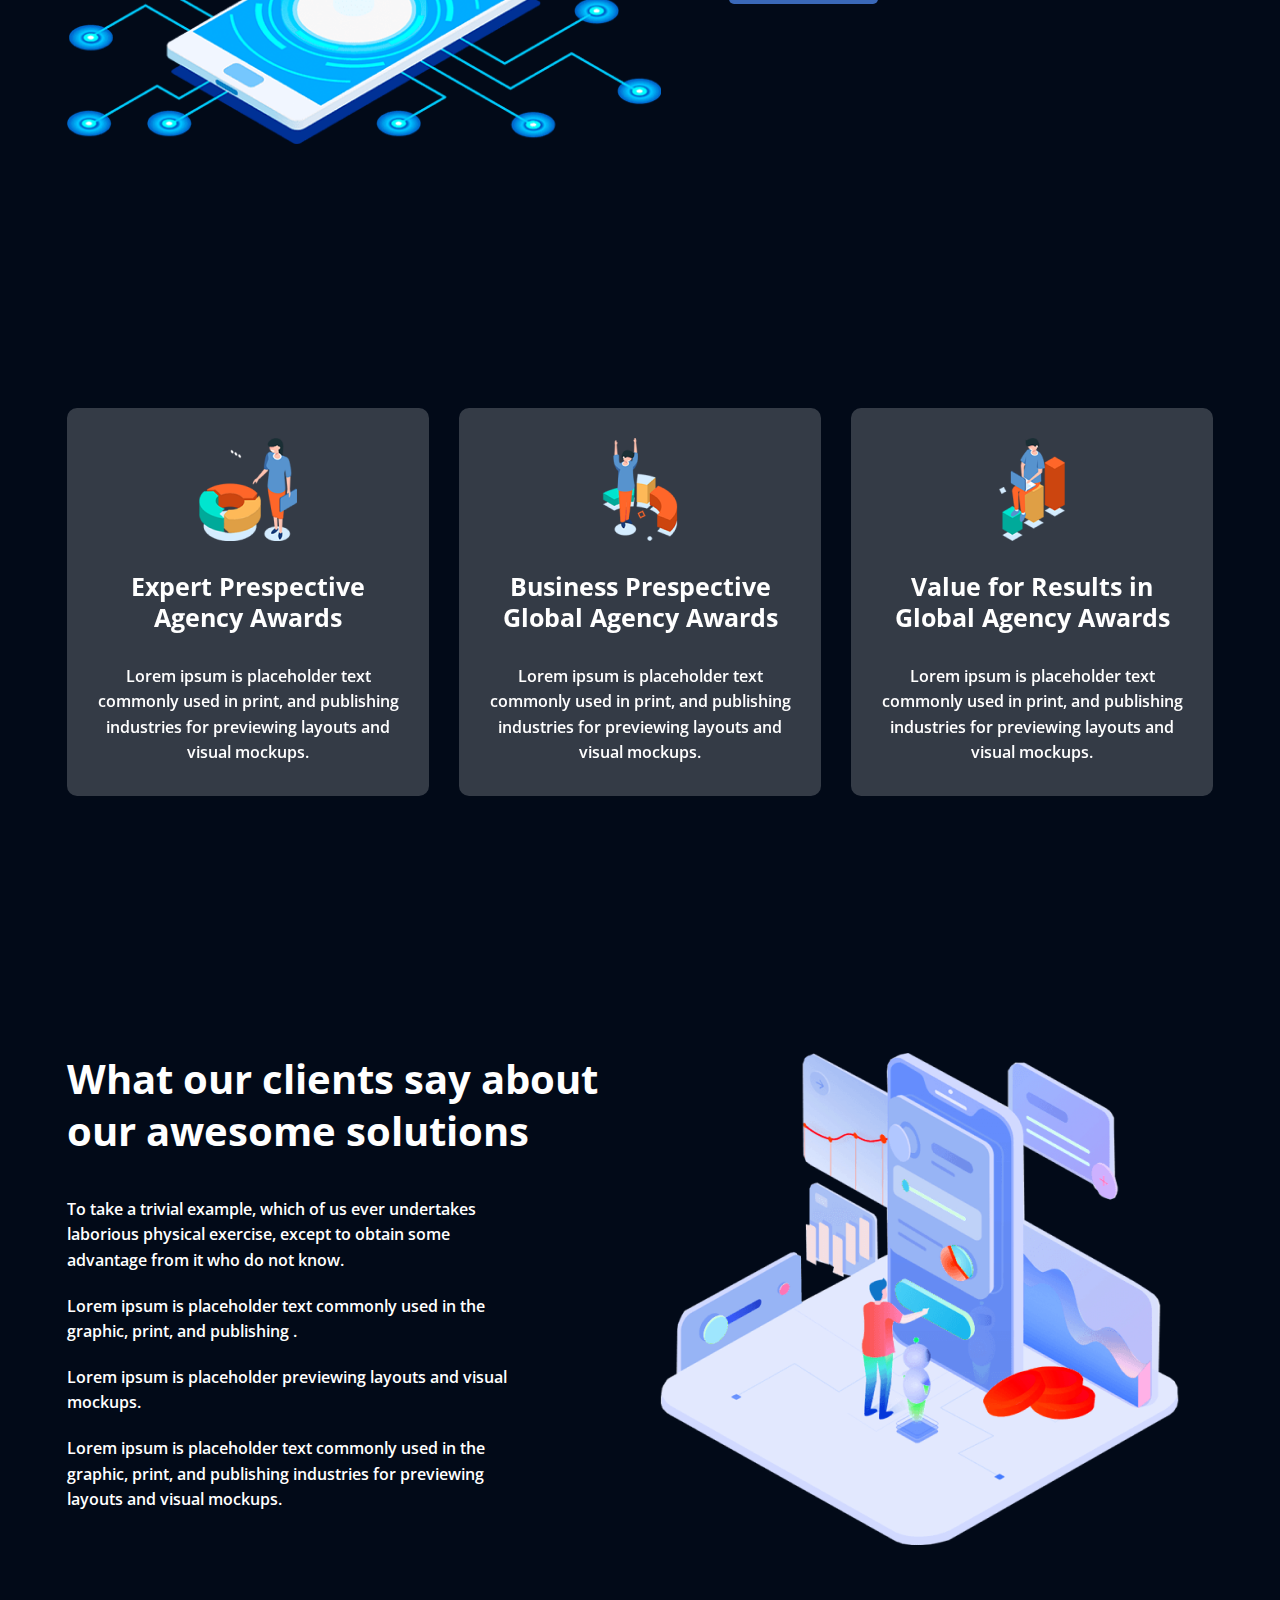
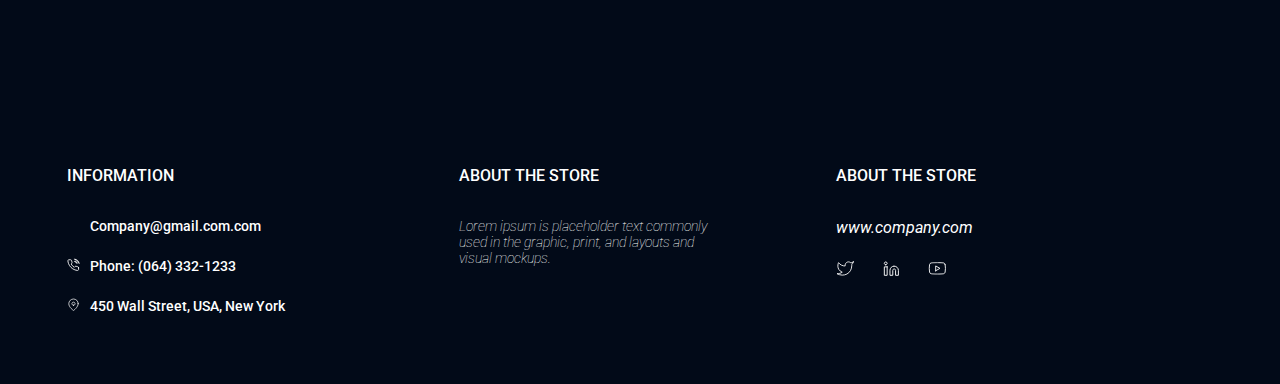
==== commit cfe7bf22: "fonts -> variables.scss" ====
--- a/hws/hw4/index.html
+++ b/hws/hw4/index.html
@@ -5,8 +5,6 @@
     <meta charset="UTF-8">
     <meta name="viewport" content="width=device-width, initial-scale=1.0">
     <title>Document</title>
-    <link href="https://fonts.googleapis.com/css2?family=Open+Sans:wght@600;700&family=Roboto&display=swap"
-        rel="stylesheet">
     <link rel="stylesheet" href="https://cdnjs.cloudflare.com/ajax/libs/font-awesome/6.4.2/css/all.min.css"
         integrity="sha512-z3gLpd7yknf1YoNbCzqRKc4qyor8gaKU1qmn+CShxbuBusANI9QpRohGBreCFkKxLhei6S9CQXFEbbKuqLg0DA=="
         crossorigin="anonymous" referrerpolicy="no-referrer" />
--- a/hws/hw4/scss/style.css
+++ b/hws/hw4/scss/style.css
@@ -1,3 +1,4 @@
+@import url("https://fonts.googleapis.com/css2?family=Open+Sans:wght@600;700&family=Roboto:ital,wght@0,400;0,500;1,100&display=swap");
 .main-left .title {
   width: 604px;
   margin-right: 128px;
@@ -21,7 +22,7 @@
 }
 .article-info h2 {
   color: #FFF;
-  font-family: Open Sans;
+  font-family: 'Open Sans', sans-serif;
   font-size: 40px;
   font-style: normal;
   font-weight: 700;
@@ -30,7 +31,7 @@
 }
 .article-info p {
   color: #FFF;
-  font-family: Open Sans;
+  font-family: 'Open Sans', sans-serif;
   font-size: 16px;
   font-style: normal;
   font-weight: 600;
@@ -42,7 +43,7 @@
   padding: 15px 30px;
   background-color: #3A68B8;
   color: #FFFFFF;
-  font-family: Open Sans;
+  font-family: 'Open Sans', sans-serif;
   font-size: 16px;
   font-style: normal;
   font-weight: 600;
@@ -74,8 +75,7 @@
           align-items: center;
   padding: 30px;
   border-radius: 10px;
-  background: -webkit-gradient(linear, left top, left bottom, color-stop(-41.9%, rgba(255, 255, 255, 0.2)), color-stop(115.68%, #FFF));
-  background: linear-gradient(180deg, rgba(255, 255, 255, 0.2) -41.9%, #FFF 115.68%);
+  background-color: #fff3;
   -webkit-backdrop-filter: blur(100px);
           backdrop-filter: blur(100px);
 }
@@ -85,7 +85,7 @@
 .awardItem h6 {
   color: #FFF;
   text-align: center;
-  font-family: Open Sans;
+  font-family: 'Open Sans', sans-serif;
   font-size: 25px;
   font-style: normal;
   font-weight: 700;
@@ -95,7 +95,7 @@
 .awardItem p {
   color: #FFF;
   text-align: center;
-  font-family: Open Sans;
+  font-family: 'Open Sans', sans-serif;
   font-size: 16px;
   font-style: normal;
   font-weight: 600;
@@ -112,7 +112,7 @@
 
 .feedbackTitle {
   color: #FFF;
-  font-family: Open Sans;
+  font-family: 'Open Sans', sans-serif;
   font-size: 40px;
   font-style: normal;
   font-weight: 700;
@@ -122,7 +122,7 @@
 
 .feedbackParagraph {
   color: #FFF;
-  font-family: Open Sans;
+  font-family: 'Open Sans', sans-serif;
   font-size: 16px;
   font-style: normal;
   font-weight: 600;
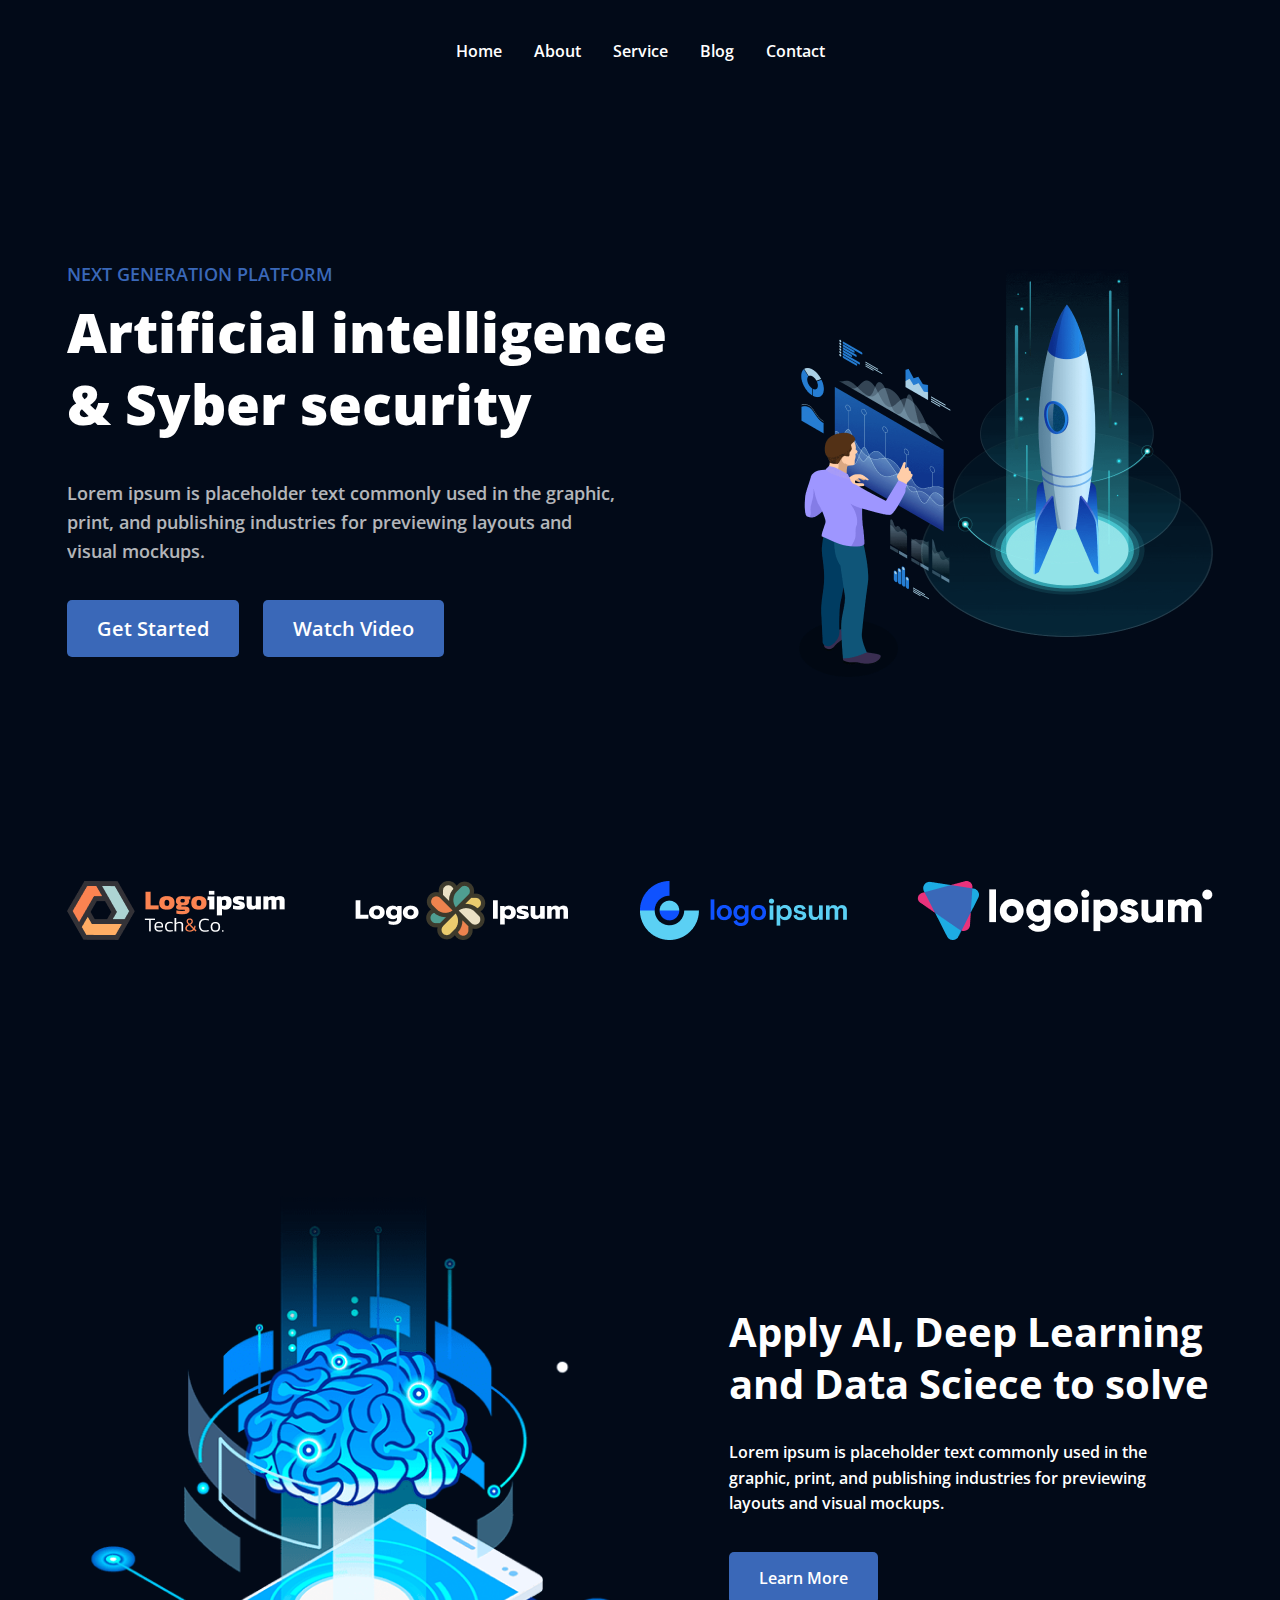
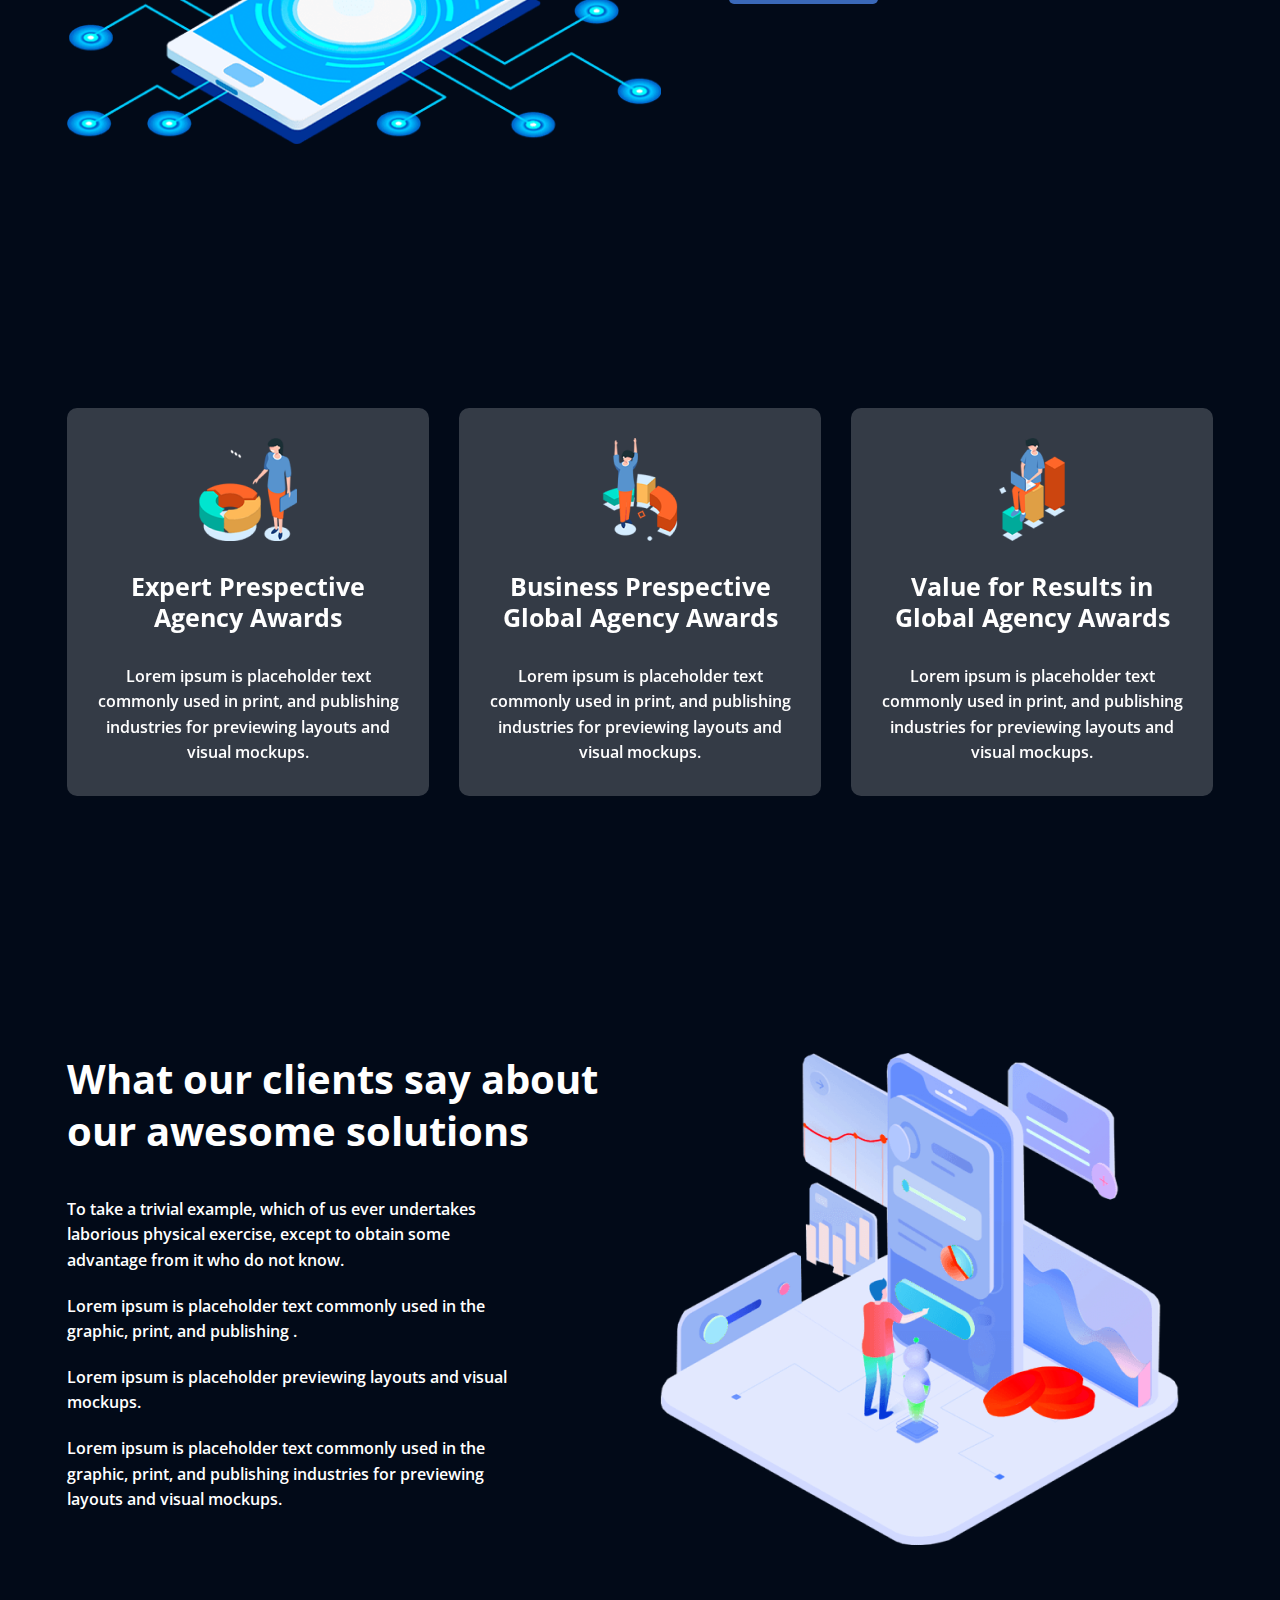
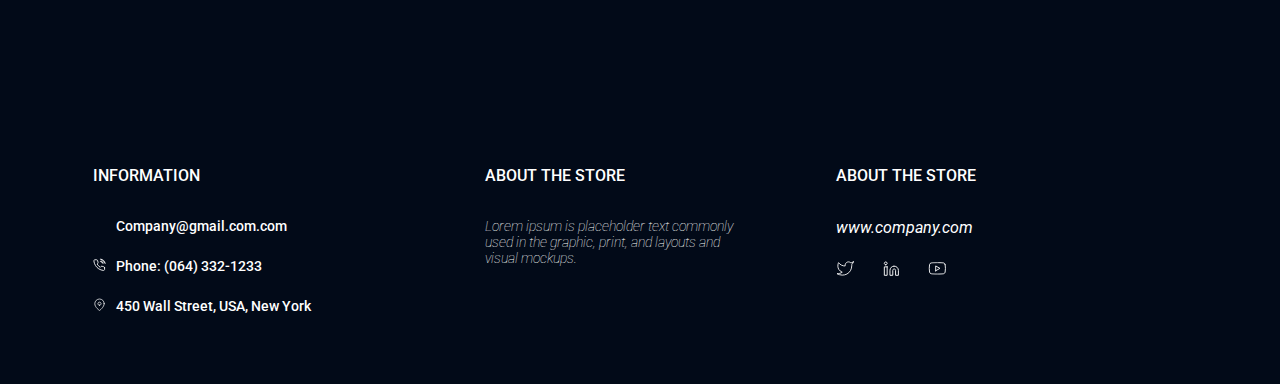
==== commit 3bd302b1: "mobile version" ====
--- a/hws/hw4/index.html
+++ b/hws/hw4/index.html
@@ -28,7 +28,7 @@
     <main class="main">
         <div class="container flex">
             <div class="main-left">
-                <h3 class="subtitle">Next genaretion platform</h3>
+                <h3 class="subtitle">Next generation platform</h3>
                 <h1 class="title">Artificial intelligence & Syber security</h1>
                 <p class="dsc">Lorem ipsum is placeholder text commonly used in the graphic, print, and publishing
                     industries for previewing layouts and visual mockups.</p>
--- a/hws/hw4/style.css
+++ b/hws/hw4/style.css
@@ -10,7 +10,7 @@
 
 
 .container {
-    width: 1146px;
+    max-width: 1146px;
     margin: 0 auto;
 }
 
--- a/hws/hw4/scss/style.css
+++ b/hws/hw4/scss/style.css
@@ -7,8 +7,14 @@
   width: 558px;
 }
 
+.main-link {
+  padding: 15px 30px;
+}
+
 .logos {
   margin-bottom: 256px;
+  padding-left: 2%;
+  padding-right: 2%;
 }
 
 .article img {
@@ -132,6 +138,8 @@
 }
 
 .footer {
+  padding-left: 2%;
+  padding-right: 2%;
   color: #FFF;
   font-family: Roboto, sans-serif;
   margin-bottom: 46px;
@@ -185,3 +193,258 @@
 .footer .contactLogos a {
   text-decoration: none;
 }
+
+main {
+  padding-left: 2%;
+  padding-right: 2%;
+}
+
+@media (max-width: 1024px) and (min-width: 768px) {
+  .main-right {
+    margin-top: 128px;
+  }
+}
+@media (max-width: 1024px) {
+  .main .container {
+    -webkit-box-orient: vertical;
+    -webkit-box-direction: normal;
+        -ms-flex-direction: column;
+            flex-direction: column;
+    -webkit-box-align: center;
+        -ms-flex-align: center;
+            align-items: center;
+  }
+  .main .container .subtitle {
+    font-size: 16px;
+    font-style: normal;
+    font-weight: 600;
+  }
+  .main .container .title {
+    font-size: 48px;
+  }
+
+  .logos .container {
+    display: grid;
+    grid-template-rows: 1fr 1fr;
+    grid-template-columns: 1fr 1fr;
+    gap: 32px;
+    justify-items: center;
+  }
+
+  .logos {
+    margin-bottom: 277px;
+  }
+
+  .article {
+    -webkit-box-orient: vertical;
+    -webkit-box-direction: normal;
+        -ms-flex-direction: column;
+            flex-direction: column;
+    -webkit-box-align: center;
+        -ms-flex-align: center;
+            align-items: center;
+  }
+  .article img {
+    max-width: 594px;
+    margin-bottom: 68px;
+  }
+  .article .article-info {
+    max-width: 484px;
+  }
+
+  .awardsWrap {
+    display: -webkit-box;
+    display: -ms-flexbox;
+    display: flex;
+    -webkit-box-orient: vertical;
+    -webkit-box-direction: normal;
+        -ms-flex-direction: column;
+            flex-direction: column;
+    -webkit-box-align: center;
+        -ms-flex-align: center;
+            align-items: center;
+  }
+  .awardsWrap .awardItem {
+    max-width: 362px;
+  }
+
+  .feedback {
+    -webkit-box-orient: vertical;
+    -webkit-box-direction: normal;
+        -ms-flex-direction: column;
+            flex-direction: column;
+    -webkit-box-align: center;
+        -ms-flex-align: center;
+            align-items: center;
+  }
+
+  .feedbackTitle {
+    max-width: 548px;
+  }
+
+  .feedbackParagraph {
+    max-width: 460px;
+  }
+
+  .feedback img {
+    margin-top: 64px;
+  }
+
+  .footer {
+    grid-template-columns: repeat(2, 1fr);
+    gap: 31px;
+  }
+}
+@media (max-width: 767px) {
+  .header-link {
+    font-size: 14px;
+  }
+
+  .header {
+    margin-bottom: 64px;
+  }
+
+  .main {
+    display: -webkit-box;
+    display: -ms-flexbox;
+    display: flex;
+  }
+
+  .main-left {
+    display: -webkit-box;
+    display: -ms-flexbox;
+    display: flex;
+    -webkit-box-orient: vertical;
+    -webkit-box-direction: normal;
+        -ms-flex-direction: column;
+            flex-direction: column;
+    -webkit-box-align: center;
+        -ms-flex-align: center;
+            align-items: center;
+    margin-bottom: 104px;
+  }
+
+  .main .container .title {
+    font-size: 28px;
+    margin-bottom: 40px;
+    max-width: 343px;
+    text-align: center;
+  }
+
+  .main .container .subtitle {
+    font-size: 14px;
+    margin-bottom: 16px;
+  }
+
+  .main-left .title {
+    width: inherit;
+    margin: auto;
+  }
+
+  .main-left .dsc {
+    text-align: center;
+    margin-bottom: 39px;
+    max-width: 343px;
+  }
+
+  .main-link {
+    margin: 0 auto 24px;
+  }
+
+  .logos {
+    margin-bottom: 204px;
+  }
+
+  .logos .container {
+    grid-template-columns: 1fr;
+  }
+
+  .article img {
+    margin-right: 0;
+    margin-bottom: 68px;
+    max-height: 316px;
+  }
+
+  .article .article-info {
+    max-width: 342px;
+    text-align: center;
+  }
+
+  .article-info {
+    padding-top: 0;
+  }
+
+  .article-info h2 {
+    font-size: 24px;
+    margin-bottom: 16px;
+  }
+
+  .article-info p {
+    padding-right: 0;
+    margin-bottom: 16px;
+  }
+
+  .article .article-info .learnMore {
+    display: inline-block;
+  }
+
+  .article-info {
+    height: inherit;
+    margin-bottom: 96px;
+  }
+
+  .awardsWrap {
+    margin-bottom: 96px;
+  }
+
+  .feedbackInfoWrap {
+    margin-right: 0;
+    text-align: center;
+  }
+
+  .feedbackInfoWrap {
+    margin-right: 0px;
+    margin-bottom: 16px;
+    max-width: 343px;
+  }
+
+  .feedbackTitle {
+    font-size: 24px;
+    margin-bottom: 16px;
+  }
+
+  .feedbackParagraph {
+    max-width: inherit;
+    margin-bottom: 16px;
+  }
+
+  .feedback img {
+    margin-top: 0;
+    max-width: 343px;
+  }
+
+  .feedback {
+    margin-bottom: 209px;
+  }
+
+  .footer {
+    max-width: 343px;
+    margin-bottom: 64px;
+    grid-template-columns: 1fr;
+  }
+  .footer address:nth-child(2) {
+    grid-row-start: 1;
+    grid-row-end: 2;
+  }
+  .footer address:nth-child(3) div {
+    text-align: center;
+  }
+
+  .footer .container {
+    max-width: inherit;
+  }
+
+  address h4 {
+    text-align: center;
+  }
+}
